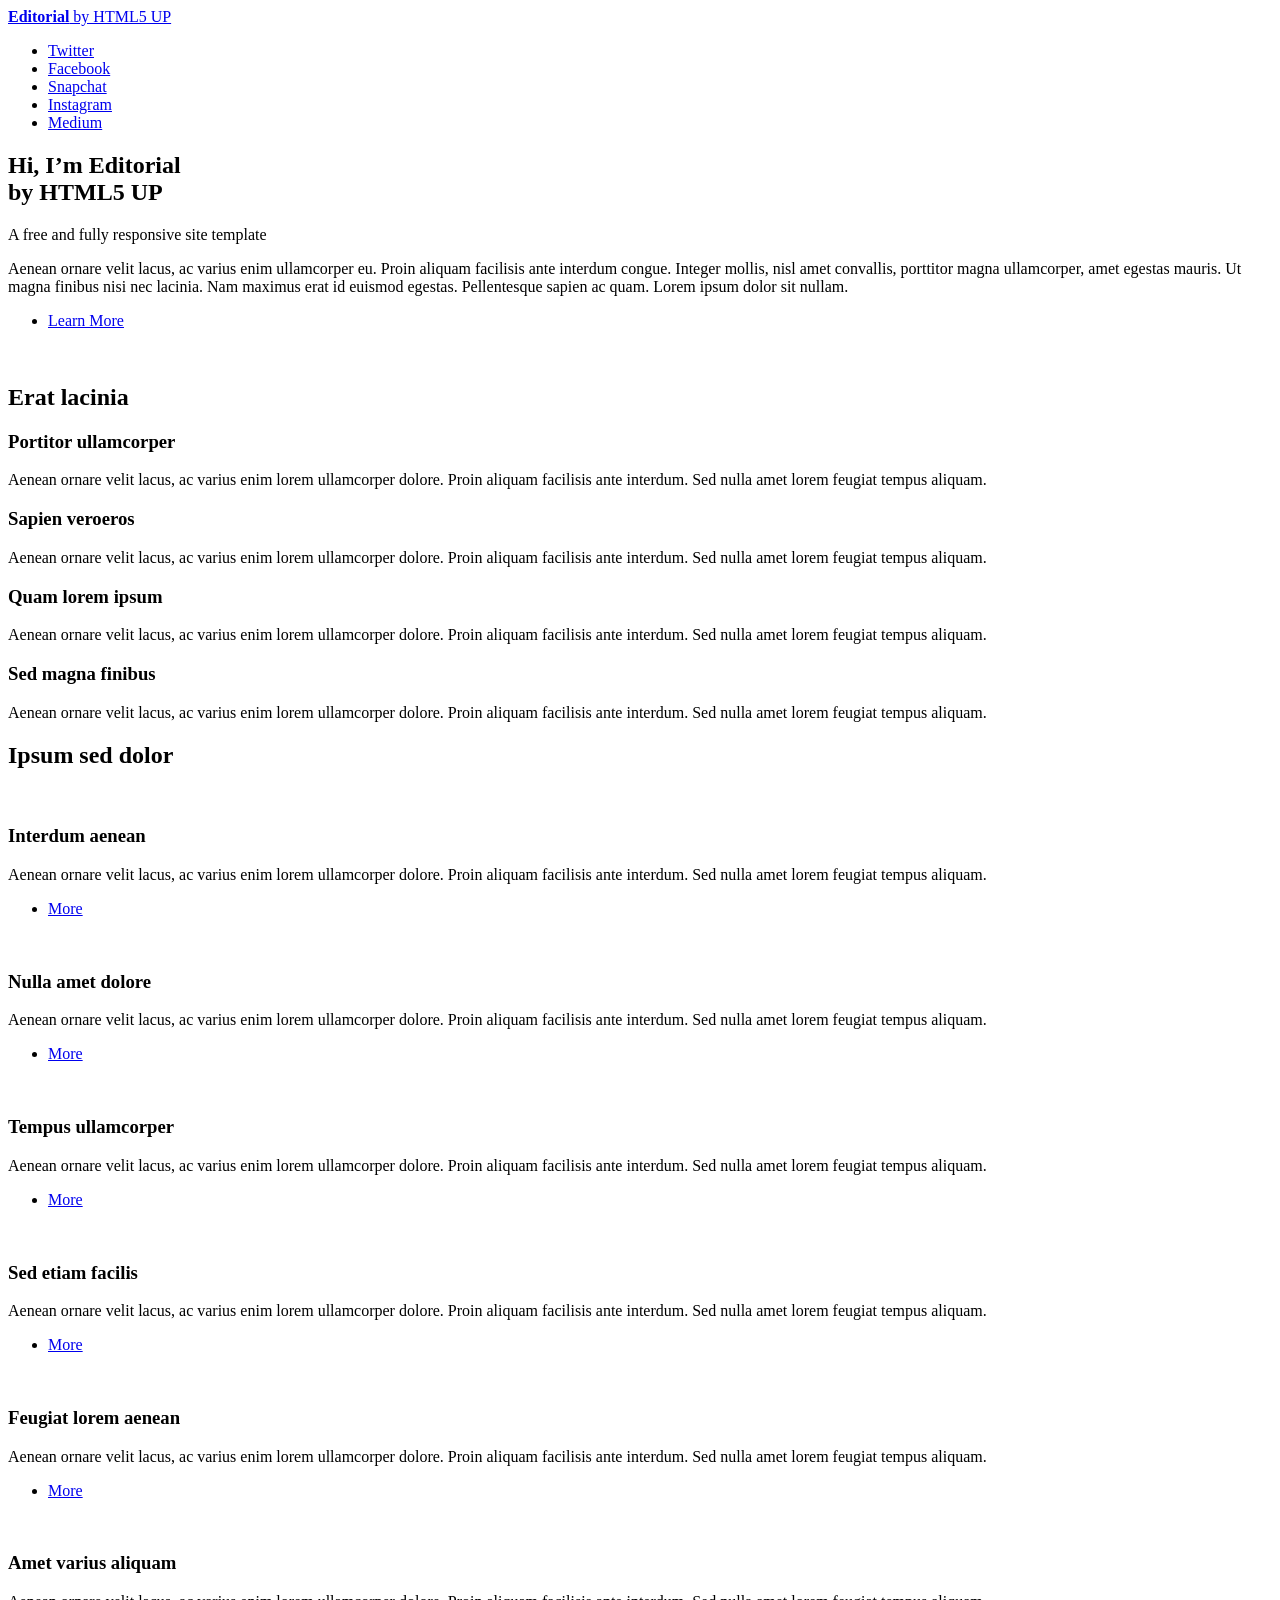
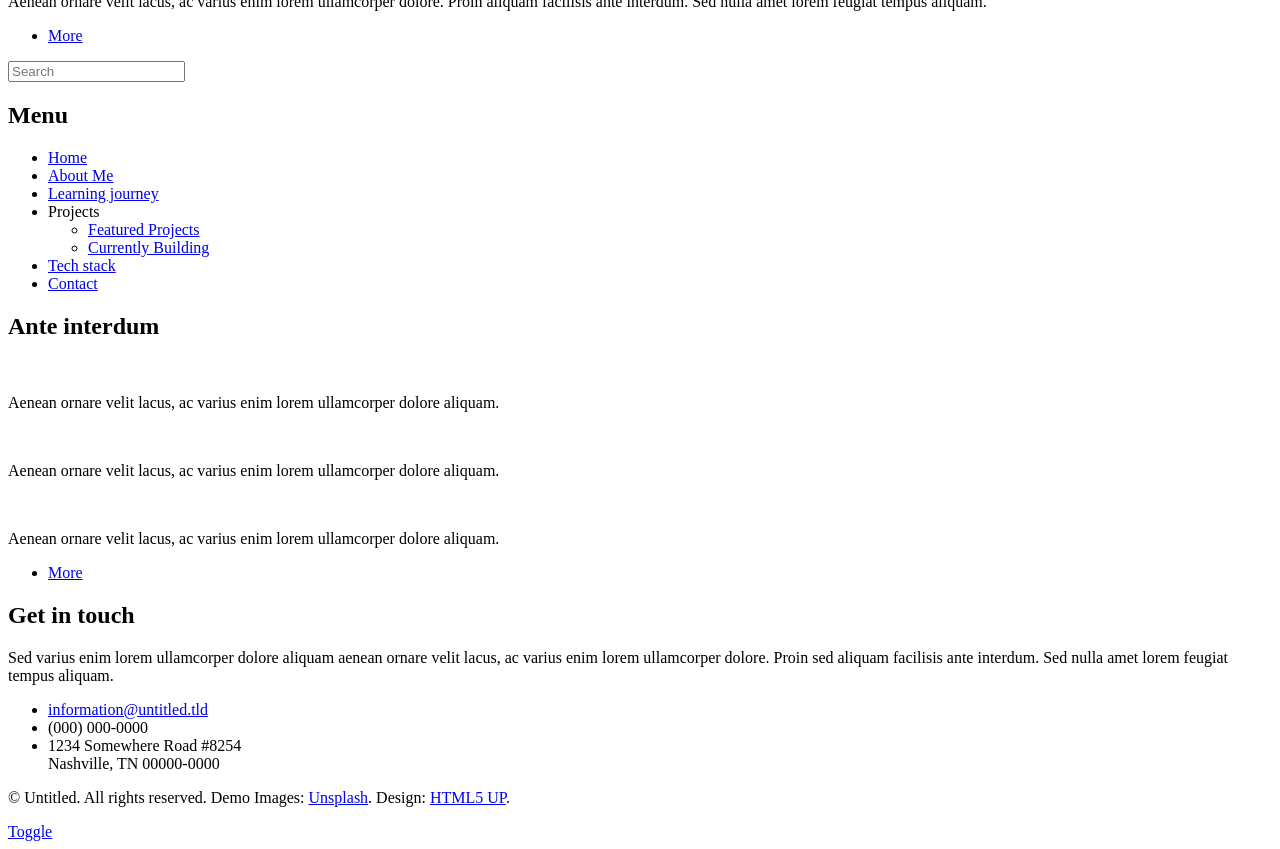
==== index.html @ 7133fb50 "Add TechStack page, About Me page, Projects page Rewrite TechStack page" ====
<!DOCTYPE HTML>
<!--
	Editorial by HTML5 UP
	html5up.net | @ajlkn
	Free for personal and commercial use under the CCA 3.0 license (html5up.net/license)
-->
<html>
	<head>
		<title>Editorial by HTML5 UP</title>
		<meta charset="utf-8" />
		<meta name="viewport" content="width=device-width, initial-scale=1, user-scalable=no" />
		<link rel="stylesheet" href="assets/css/main.css" />
	</head>
	<body class="is-preload">

		<!-- Wrapper -->
			<div id="wrapper">

				<!-- Main -->
					<div id="main">
						<div class="inner">

							<!-- Header -->
								<header id="header">
									<a href="index.html" class="logo"><strong>Editorial</strong> by HTML5 UP</a>
									<ul class="icons">
										<li><a href="#" class="icon brands fa-twitter"><span class="label">Twitter</span></a></li>
										<li><a href="#" class="icon brands fa-facebook-f"><span class="label">Facebook</span></a></li>
										<li><a href="#" class="icon brands fa-snapchat-ghost"><span class="label">Snapchat</span></a></li>
										<li><a href="#" class="icon brands fa-instagram"><span class="label">Instagram</span></a></li>
										<li><a href="#" class="icon brands fa-medium-m"><span class="label">Medium</span></a></li>
									</ul>
								</header>

							<!-- Banner -->
								<section id="banner">
									<div class="content">
										<header>
											<h1>Hi, I’m Editorial<br />
											by HTML5 UP</h1>
											<p>A free and fully responsive site template</p>
										</header>
										<p>Aenean ornare velit lacus, ac varius enim ullamcorper eu. Proin aliquam facilisis ante interdum congue. Integer mollis, nisl amet convallis, porttitor magna ullamcorper, amet egestas mauris. Ut magna finibus nisi nec lacinia. Nam maximus erat id euismod egestas. Pellentesque sapien ac quam. Lorem ipsum dolor sit nullam.</p>
										<ul class="actions">
											<li><a href="#" class="button big">Learn More</a></li>
										</ul>
									</div>
									<span class="image object">
										<img src="images/pic10.jpg" alt="" />
									</span>
								</section>

							<!-- Section -->
								<section>
									<header class="major">
										<h2>Erat lacinia</h2>
									</header>
									<div class="features">
										<article>
											<span class="icon fa-gem"></span>
											<div class="content">
												<h3>Portitor ullamcorper</h3>
												<p>Aenean ornare velit lacus, ac varius enim lorem ullamcorper dolore. Proin aliquam facilisis ante interdum. Sed nulla amet lorem feugiat tempus aliquam.</p>
											</div>
										</article>
										<article>
											<span class="icon solid fa-paper-plane"></span>
											<div class="content">
												<h3>Sapien veroeros</h3>
												<p>Aenean ornare velit lacus, ac varius enim lorem ullamcorper dolore. Proin aliquam facilisis ante interdum. Sed nulla amet lorem feugiat tempus aliquam.</p>
											</div>
										</article>
										<article>
											<span class="icon solid fa-rocket"></span>
											<div class="content">
												<h3>Quam lorem ipsum</h3>
												<p>Aenean ornare velit lacus, ac varius enim lorem ullamcorper dolore. Proin aliquam facilisis ante interdum. Sed nulla amet lorem feugiat tempus aliquam.</p>
											</div>
										</article>
										<article>
											<span class="icon solid fa-signal"></span>
											<div class="content">
												<h3>Sed magna finibus</h3>
												<p>Aenean ornare velit lacus, ac varius enim lorem ullamcorper dolore. Proin aliquam facilisis ante interdum. Sed nulla amet lorem feugiat tempus aliquam.</p>
											</div>
										</article>
									</div>
								</section>

							<!-- Section -->
								<section>
									<header class="major">
										<h2>Ipsum sed dolor</h2>
									</header>
									<div class="posts">
										<article>
											<a href="#" class="image"><img src="images/pic01.jpg" alt="" /></a>
											<h3>Interdum aenean</h3>
											<p>Aenean ornare velit lacus, ac varius enim lorem ullamcorper dolore. Proin aliquam facilisis ante interdum. Sed nulla amet lorem feugiat tempus aliquam.</p>
											<ul class="actions">
												<li><a href="#" class="button">More</a></li>
											</ul>
										</article>
										<article>
											<a href="#" class="image"><img src="images/pic02.jpg" alt="" /></a>
											<h3>Nulla amet dolore</h3>
											<p>Aenean ornare velit lacus, ac varius enim lorem ullamcorper dolore. Proin aliquam facilisis ante interdum. Sed nulla amet lorem feugiat tempus aliquam.</p>
											<ul class="actions">
												<li><a href="#" class="button">More</a></li>
											</ul>
										</article>
										<article>
											<a href="#" class="image"><img src="images/pic03.jpg" alt="" /></a>
											<h3>Tempus ullamcorper</h3>
											<p>Aenean ornare velit lacus, ac varius enim lorem ullamcorper dolore. Proin aliquam facilisis ante interdum. Sed nulla amet lorem feugiat tempus aliquam.</p>
											<ul class="actions">
												<li><a href="#" class="button">More</a></li>
											</ul>
										</article>
										<article>
											<a href="#" class="image"><img src="images/pic04.jpg" alt="" /></a>
											<h3>Sed etiam facilis</h3>
											<p>Aenean ornare velit lacus, ac varius enim lorem ullamcorper dolore. Proin aliquam facilisis ante interdum. Sed nulla amet lorem feugiat tempus aliquam.</p>
											<ul class="actions">
												<li><a href="#" class="button">More</a></li>
											</ul>
										</article>
										<article>
											<a href="#" class="image"><img src="images/pic05.jpg" alt="" /></a>
											<h3>Feugiat lorem aenean</h3>
											<p>Aenean ornare velit lacus, ac varius enim lorem ullamcorper dolore. Proin aliquam facilisis ante interdum. Sed nulla amet lorem feugiat tempus aliquam.</p>
											<ul class="actions">
												<li><a href="#" class="button">More</a></li>
											</ul>
										</article>
										<article>
											<a href="#" class="image"><img src="images/pic06.jpg" alt="" /></a>
											<h3>Amet varius aliquam</h3>
											<p>Aenean ornare velit lacus, ac varius enim lorem ullamcorper dolore. Proin aliquam facilisis ante interdum. Sed nulla amet lorem feugiat tempus aliquam.</p>
											<ul class="actions">
												<li><a href="#" class="button">More</a></li>
											</ul>
										</article>
									</div>
								</section>

						</div>
					</div>

				<!-- Sidebar -->
					<div id="sidebar">
						<div class="inner">

							<!-- Search -->
								<section id="search" class="alt">
									<form method="post" action="#">
										<input type="text" name="query" id="query" placeholder="Search" />
									</form>
								</section>

							<!-- Menu -->
								<nav id="menu">
									<header class="major">
										<h2>Menu</h2>
									</header>
									<ul>
										<li><a href="index.html">Home</a></li>
										<li><a href="generic.html">About Me</a></li>
										<li><a href="learning-journey.html">Learning journey</a></li>
										<li>
											<span class="opener">Projects</span>
											<ul>
												<li><a href="#">Featured Projects</a></li>
												<li><a href="#">Currently Building</a></li>
											</ul>
										</li>
										<li><a href="tech-stack.html">Tech stack</a></li>
										<li><a href="#">Contact</a></li>
									</ul>
								</nav>

							<!-- Section -->
								<section>
									<header class="major">
										<h2>Ante interdum</h2>
									</header>
									<div class="mini-posts">
										<article>
											<a href="#" class="image"><img src="images/pic07.jpg" alt="" /></a>
											<p>Aenean ornare velit lacus, ac varius enim lorem ullamcorper dolore aliquam.</p>
										</article>
										<article>
											<a href="#" class="image"><img src="images/pic08.jpg" alt="" /></a>
											<p>Aenean ornare velit lacus, ac varius enim lorem ullamcorper dolore aliquam.</p>
										</article>
										<article>
											<a href="#" class="image"><img src="images/pic09.jpg" alt="" /></a>
											<p>Aenean ornare velit lacus, ac varius enim lorem ullamcorper dolore aliquam.</p>
										</article>
									</div>
									<ul class="actions">
										<li><a href="#" class="button">More</a></li>
									</ul>
								</section>

							<!-- Section -->
								<section>
									<header class="major">
										<h2>Get in touch</h2>
									</header>
									<p>Sed varius enim lorem ullamcorper dolore aliquam aenean ornare velit lacus, ac varius enim lorem ullamcorper dolore. Proin sed aliquam facilisis ante interdum. Sed nulla amet lorem feugiat tempus aliquam.</p>
									<ul class="contact">
										<li class="icon solid fa-envelope"><a href="#">information@untitled.tld</a></li>
										<li class="icon solid fa-phone">(000) 000-0000</li>
										<li class="icon solid fa-home">1234 Somewhere Road #8254<br />
										Nashville, TN 00000-0000</li>
									</ul>
								</section>

							<!-- Footer -->
								<footer id="footer">
									<p class="copyright">&copy; Untitled. All rights reserved. Demo Images: <a href="https://unsplash.com">Unsplash</a>. Design: <a href="https://html5up.net">HTML5 UP</a>.</p>
								</footer>

						</div>
					</div>

			</div>

		<!-- Scripts -->
			<script src="assets/js/jquery.min.js"></script>
			<script src="assets/js/browser.min.js"></script>
			<script src="assets/js/breakpoints.min.js"></script>
			<script src="assets/js/util.js"></script>
			<script src="assets/js/main.js"></script>

	</body>
</html>
---- assets/css/main.css ----
@import url(fontawesome-all.min.css);
@import url("https://fonts.googleapis.com/css?family=Open+Sans:400,600,400italic,600italic|Roboto+Slab:400,700");
/*
	Editorial by HTML5 UP
	html5up.net | @ajlkn
	Free for personal and commercial use under the CCA 3.0 license (html5up.net/license)
*/
html, body, div, span, applet, object,
iframe, h1, h2, h3, h4, h5, h6, p, blockquote,
pre, a, abbr, acronym, address, big, cite,
code, del, dfn, em, img, ins, kbd, q, s, samp,
small, strike, strong, sub, sup, tt, var, b,
u, i, center, dl, dt, dd, ol, ul, li, fieldset,
form, label, legend, table, caption, tbody,
tfoot, thead, tr, th, td, article, aside,
canvas, details, embed, figure, figcaption,
footer, header, hgroup, menu, nav, output, ruby,
section, summary, time, mark, audio, video {
  margin: 0;
  padding: 0;
  border: 0;
  font-size: 100%;
  font: inherit;
  vertical-align: baseline; }

article, aside, details, figcaption, figure,
footer, header, hgroup, menu, nav, section {
  display: block; }

body {
  line-height: 1; }

ol, ul {
  list-style: none; }

blockquote, q {
  quotes: none; }
  blockquote:before, blockquote:after, q:before, q:after {
    content: '';
    content: none; }

table {
  border-collapse: collapse;
  border-spacing: 0; }

body {
  -webkit-text-size-adjust: none; }

mark {
  background-color: transparent;
  color: inherit; }

input::-moz-focus-inner {
  border: 0;
  padding: 0; }

input, select, textarea {
  -moz-appearance: none;
  -webkit-appearance: none;
  -ms-appearance: none;
  appearance: none; }

/* Basic */
@-ms-viewport {
  width: device-width; }

body {
  -ms-overflow-style: scrollbar; }

@media screen and (max-width: 480px) {
  html, body {
    min-width: 320px; } }

html {
  box-sizing: border-box; }

*, *:before, *:after {
  box-sizing: inherit; }

body {
  background: #ffffff; }
  body.is-preload *, body.is-preload *:before, body.is-preload *:after, body.is-resizing *, body.is-resizing *:before, body.is-resizing *:after {
    -moz-animation: none !important;
    -webkit-animation: none !important;
    -ms-animation: none !important;
    animation: none !important;
    -moz-transition: none !important;
    -webkit-transition: none !important;
    -ms-transition: none !important;
    transition: none !important; }

/* Type */
body, input, select, textarea {
  color: #7f888f;
  font-family: "Open Sans", sans-serif;
  font-size: 13pt;
  font-weight: 400;
  line-height: 1.65; }
  @media screen and (max-width: 1680px) {
    body, input, select, textarea {
      font-size: 11pt; } }
  @media screen and (max-width: 1280px) {
    body, input, select, textarea {
      font-size: 10pt; } }
  @media screen and (max-width: 360px) {
    body, input, select, textarea {
      font-size: 9pt; } }

a {
  -moz-transition: color 0.2s ease-in-out, border-bottom-color 0.2s ease-in-out;
  -webkit-transition: color 0.2s ease-in-out, border-bottom-color 0.2s ease-in-out;
  -ms-transition: color 0.2s ease-in-out, border-bottom-color 0.2s ease-in-out;
  transition: color 0.2s ease-in-out, border-bottom-color 0.2s ease-in-out;
  border-bottom: dotted 1px;
  color: #f56a6a;
  text-decoration: none; }
  a:hover {
    border-bottom-color: #f56a6a;
    color: #f56a6a !important; }
    a:hover strong {
      color: inherit; }

strong, b {
  color: #3d4449;
  font-weight: 600; }

em, i {
  font-style: italic; }

p {
  margin: 0 0 2em 0; }

h1, h2, h3, h4, h5, h6 {
  color: #3d4449;
  font-family: "Roboto Slab", serif;
  font-weight: 700;
  line-height: 1.5;
  margin: 0 0 1em 0; }
  h1 a, h2 a, h3 a, h4 a, h5 a, h6 a {
    color: inherit;
    text-decoration: none;
    border-bottom: 0; }

h1 {
  font-size: 4em;
  margin: 0 0 0.5em 0;
  line-height: 1.3; }

h2 {
  font-size: 1.75em; }

h3 {
  font-size: 1.25em; }

h4 {
  font-size: 1.1em; }

h5 {
  font-size: 0.9em; }

h6 {
  font-size: 0.7em; }

@media screen and (max-width: 1680px) {
  h1 {
    font-size: 3.5em; } }

@media screen and (max-width: 980px) {
  h1 {
    font-size: 3.25em; } }

@media screen and (max-width: 736px) {
  h1 {
    font-size: 2em;
    line-height: 1.4; }
  h2 {
    font-size: 1.5em; } }

sub {
  font-size: 0.8em;
  position: relative;
  top: 0.5em; }

sup {
  font-size: 0.8em;
  position: relative;
  top: -0.5em; }

blockquote {
  border-left: solid 3px rgba(210, 215, 217, 0.75);
  font-style: italic;
  margin: 0 0 2em 0;
  padding: 0.5em 0 0.5em 2em; }

code {
  background: rgba(230, 235, 237, 0.25);
  border-radius: 0.375em;
  border: solid 1px rgba(210, 215, 217, 0.75);
  font-family: "Courier New", monospace;
  font-size: 0.9em;
  margin: 0 0.25em;
  padding: 0.25em 0.65em; }

pre {
  -webkit-overflow-scrolling: touch;
  font-family: "Courier New", monospace;
  font-size: 0.9em;
  margin: 0 0 2em 0; }
  pre code {
    display: block;
    line-height: 1.75;
    padding: 1em 1.5em;
    overflow-x: auto; }

hr {
  border: 0;
  border-bottom: solid 1px rgba(210, 215, 217, 0.75);
  margin: 2em 0; }
  hr.major {
    margin: 3em 0; }

.align-left {
  text-align: left; }

.align-center {
  text-align: center; }

.align-right {
  text-align: right; }

/* Row */
.row {
  display: flex;
  flex-wrap: wrap;
  box-sizing: border-box;
  align-items: stretch; }
  .row > * {
    box-sizing: border-box; }
  .row.gtr-uniform > * > :last-child {
    margin-bottom: 0; }
  .row.aln-left {
    justify-content: flex-start; }
  .row.aln-center {
    justify-content: center; }
  .row.aln-right {
    justify-content: flex-end; }
  .row.aln-top {
    align-items: flex-start; }
  .row.aln-middle {
    align-items: center; }
  .row.aln-bottom {
    align-items: flex-end; }
  .row > .imp {
    order: -1; }
  .row > .col-1 {
    width: 8.33333%; }
  .row > .off-1 {
    margin-left: 8.33333%; }
  .row > .col-2 {
    width: 16.66667%; }
  .row > .off-2 {
    margin-left: 16.66667%; }
  .row > .col-3 {
    width: 25%; }
  .row > .off-3 {
    margin-left: 25%; }
  .row > .col-4 {
    width: 33.33333%; }
  .row > .off-4 {
    margin-left: 33.33333%; }
  .row > .col-5 {
    width: 41.66667%; }
  .row > .off-5 {
    margin-left: 41.66667%; }
  .row > .col-6 {
    width: 50%; }
  .row > .off-6 {
    margin-left: 50%; }
  .row > .col-7 {
    width: 58.33333%; }
  .row > .off-7 {
    margin-left: 58.33333%; }
  .row > .col-8 {
    width: 66.66667%; }
  .row > .off-8 {
    margin-left: 66.66667%; }
  .row > .col-9 {
    width: 75%; }
  .row > .off-9 {
    margin-left: 75%; }
  .row > .col-10 {
    width: 83.33333%; }
  .row > .off-10 {
    margin-left: 83.33333%; }
  .row > .col-11 {
    width: 91.66667%; }
  .row > .off-11 {
    margin-left: 91.66667%; }
  .row > .col-12 {
    width: 100%; }
  .row > .off-12 {
    margin-left: 100%; }
  .row.gtr-0 {
    margin-top: 0;
    margin-left: 0em; }
    .row.gtr-0 > * {
      padding: 0 0 0 0em; }
    .row.gtr-0.gtr-uniform {
      margin-top: 0em; }
      .row.gtr-0.gtr-uniform > * {
        padding-top: 0em; }
  .row.gtr-25 {
    margin-top: 0;
    margin-left: -0.375em; }
    .row.gtr-25 > * {
      padding: 0 0 0 0.375em; }
    .row.gtr-25.gtr-uniform {
      margin-top: -0.375em; }
      .row.gtr-25.gtr-uniform > * {
        padding-top: 0.375em; }
  .row.gtr-50 {
    margin-top: 0;
    margin-left: -0.75em; }
    .row.gtr-50 > * {
      padding: 0 0 0 0.75em; }
    .row.gtr-50.gtr-uniform {
      margin-top: -0.75em; }
      .row.gtr-50.gtr-uniform > * {
        padding-top: 0.75em; }
  .row {
    margin-top: 0;
    margin-left: -1.5em; }
    .row > * {
      padding: 0 0 0 1.5em; }
    .row.gtr-uniform {
      margin-top: -1.5em; }
      .row.gtr-uniform > * {
        padding-top: 1.5em; }
  .row.gtr-150 {
    margin-top: 0;
    margin-left: -2.25em; }
    .row.gtr-150 > * {
      padding: 0 0 0 2.25em; }
    .row.gtr-150.gtr-uniform {
      margin-top: -2.25em; }
      .row.gtr-150.gtr-uniform > * {
        padding-top: 2.25em; }
  .row.gtr-200 {
    margin-top: 0;
    margin-left: -3em; }
    .row.gtr-200 > * {
      padding: 0 0 0 3em; }
    .row.gtr-200.gtr-uniform {
      margin-top: -3em; }
      .row.gtr-200.gtr-uniform > * {
        padding-top: 3em; }
  @media screen and (max-width: 1680px) {
    .row {
      display: flex;
      flex-wrap: wrap;
      box-sizing: border-box;
      align-items: stretch; }
      .row > * {
        box-sizing: border-box; }
      .row.gtr-uniform > * > :last-child {
        margin-bottom: 0; }
      .row.aln-left {
        justify-content: flex-start; }
      .row.aln-center {
        justify-content: center; }
      .row.aln-right {
        justify-content: flex-end; }
      .row.aln-top {
        align-items: flex-start; }
      .row.aln-middle {
        align-items: center; }
      .row.aln-bottom {
        align-items: flex-end; }
      .row > .imp-xlarge {
        order: -1; }
      .row > .col-1-xlarge {
        width: 8.33333%; }
      .row > .off-1-xlarge {
        margin-left: 8.33333%; }
      .row > .col-2-xlarge {
        width: 16.66667%; }
      .row > .off-2-xlarge {
        margin-left: 16.66667%; }
      .row > .col-3-xlarge {
        width: 25%; }
      .row > .off-3-xlarge {
        margin-left: 25%; }
      .row > .col-4-xlarge {
        width: 33.33333%; }
      .row > .off-4-xlarge {
        margin-left: 33.33333%; }
      .row > .col-5-xlarge {
        width: 41.66667%; }
      .row > .off-5-xlarge {
        margin-left: 41.66667%; }
      .row > .col-6-xlarge {
        width: 50%; }
      .row > .off-6-xlarge {
        margin-left: 50%; }
      .row > .col-7-xlarge {
        width: 58.33333%; }
      .row > .off-7-xlarge {
        margin-left: 58.33333%; }
      .row > .col-8-xlarge {
        width: 66.66667%; }
      .row > .off-8-xlarge {
        margin-left: 66.66667%; }
      .row > .col-9-xlarge {
        width: 75%; }
      .row > .off-9-xlarge {
        margin-left: 75%; }
      .row > .col-10-xlarge {
        width: 83.33333%; }
      .row > .off-10-xlarge {
        margin-left: 83.33333%; }
      .row > .col-11-xlarge {
        width: 91.66667%; }
      .row > .off-11-xlarge {
        margin-left: 91.66667%; }
      .row > .col-12-xlarge {
        width: 100%; }
      .row > .off-12-xlarge {
        margin-left: 100%; }
      .row.gtr-0 {
        margin-top: 0;
        margin-left: 0em; }
        .row.gtr-0 > * {
          padding: 0 0 0 0em; }
        .row.gtr-0.gtr-uniform {
          margin-top: 0em; }
          .row.gtr-0.gtr-uniform > * {
            padding-top: 0em; }
      .row.gtr-25 {
        margin-top: 0;
        margin-left: -0.375em; }
        .row.gtr-25 > * {
          padding: 0 0 0 0.375em; }
        .row.gtr-25.gtr-uniform {
          margin-top: -0.375em; }
          .row.gtr-25.gtr-uniform > * {
            padding-top: 0.375em; }
      .row.gtr-50 {
        margin-top: 0;
        margin-left: -0.75em; }
        .row.gtr-50 > * {
          padding: 0 0 0 0.75em; }
        .row.gtr-50.gtr-uniform {
          margin-top: -0.75em; }
          .row.gtr-50.gtr-uniform > * {
            padding-top: 0.75em; }
      .row {
        margin-top: 0;
        margin-left: -1.5em; }
        .row > * {
          padding: 0 0 0 1.5em; }
        .row.gtr-uniform {
          margin-top: -1.5em; }
          .row.gtr-uniform > * {
            padding-top: 1.5em; }
      .row.gtr-150 {
        margin-top: 0;
        margin-left: -2.25em; }
        .row.gtr-150 > * {
          padding: 0 0 0 2.25em; }
        .row.gtr-150.gtr-uniform {
          margin-top: -2.25em; }
          .row.gtr-150.gtr-uniform > * {
            padding-top: 2.25em; }
      .row.gtr-200 {
        margin-top: 0;
        margin-left: -3em; }
        .row.gtr-200 > * {
          padding: 0 0 0 3em; }
        .row.gtr-200.gtr-uniform {
          margin-top: -3em; }
          .row.gtr-200.gtr-uniform > * {
            padding-top: 3em; } }
  @media screen and (max-width: 1280px) {
    .row {
      display: flex;
      flex-wrap: wrap;
      box-sizing: border-box;
      align-items: stretch; }
      .row > * {
        box-sizing: border-box; }
      .row.gtr-uniform > * > :last-child {
        margin-bottom: 0; }
      .row.aln-left {
        justify-content: flex-start; }
      .row.aln-center {
        justify-content: center; }
      .row.aln-right {
        justify-content: flex-end; }
      .row.aln-top {
        align-items: flex-start; }
      .row.aln-middle {
        align-items: center; }
      .row.aln-bottom {
        align-items: flex-end; }
      .row > .imp-large {
        order: -1; }
      .row > .col-1-large {
        width: 8.33333%; }
      .row > .off-1-large {
        margin-left: 8.33333%; }
      .row > .col-2-large {
        width: 16.66667%; }
      .row > .off-2-large {
        margin-left: 16.66667%; }
      .row > .col-3-large {
        width: 25%; }
      .row > .off-3-large {
        margin-left: 25%; }
      .row > .col-4-large {
        width: 33.33333%; }
      .row > .off-4-large {
        margin-left: 33.33333%; }
      .row > .col-5-large {
        width: 41.66667%; }
      .row > .off-5-large {
        margin-left: 41.66667%; }
      .row > .col-6-large {
        width: 50%; }
      .row > .off-6-large {
        margin-left: 50%; }
      .row > .col-7-large {
        width: 58.33333%; }
      .row > .off-7-large {
        margin-left: 58.33333%; }
      .row > .col-8-large {
        width: 66.66667%; }
      .row > .off-8-large {
        margin-left: 66.66667%; }
      .row > .col-9-large {
        width: 75%; }
      .row > .off-9-large {
        margin-left: 75%; }
      .row > .col-10-large {
        width: 83.33333%; }
      .row > .off-10-large {
        margin-left: 83.33333%; }
      .row > .col-11-large {
        width: 91.66667%; }
      .row > .off-11-large {
        margin-left: 91.66667%; }
      .row > .col-12-large {
        width: 100%; }
      .row > .off-12-large {
        margin-left: 100%; }
      .row.gtr-0 {
        margin-top: 0;
        margin-left: 0em; }
        .row.gtr-0 > * {
          padding: 0 0 0 0em; }
        .row.gtr-0.gtr-uniform {
          margin-top: 0em; }
          .row.gtr-0.gtr-uniform > * {
            padding-top: 0em; }
      .row.gtr-25 {
        margin-top: 0;
        margin-left: -0.375em; }
        .row.gtr-25 > * {
          padding: 0 0 0 0.375em; }
        .row.gtr-25.gtr-uniform {
          margin-top: -0.375em; }
          .row.gtr-25.gtr-uniform > * {
            padding-top: 0.375em; }
      .row.gtr-50 {
        margin-top: 0;
        margin-left: -0.75em; }
        .row.gtr-50 > * {
          padding: 0 0 0 0.75em; }
        .row.gtr-50.gtr-uniform {
          margin-top: -0.75em; }
          .row.gtr-50.gtr-uniform > * {
            padding-top: 0.75em; }
      .row {
        margin-top: 0;
        margin-left: -1.5em; }
        .row > * {
          padding: 0 0 0 1.5em; }
        .row.gtr-uniform {
          margin-top: -1.5em; }
          .row.gtr-uniform > * {
            padding-top: 1.5em; }
      .row.gtr-150 {
        margin-top: 0;
        margin-left: -2.25em; }
        .row.gtr-150 > * {
          padding: 0 0 0 2.25em; }
        .row.gtr-150.gtr-uniform {
          margin-top: -2.25em; }
          .row.gtr-150.gtr-uniform > * {
            padding-top: 2.25em; }
      .row.gtr-200 {
        margin-top: 0;
        margin-left: -3em; }
        .row.gtr-200 > * {
          padding: 0 0 0 3em; }
        .row.gtr-200.gtr-uniform {
          margin-top: -3em; }
          .row.gtr-200.gtr-uniform > * {
            padding-top: 3em; } }
  @media screen and (max-width: 980px) {
    .row {
      display: flex;
      flex-wrap: wrap;
      box-sizing: border-box;
      align-items: stretch; }
      .row > * {
        box-sizing: border-box; }
      .row.gtr-uniform > * > :last-child {
        margin-bottom: 0; }
      .row.aln-left {
        justify-content: flex-start; }
      .row.aln-center {
        justify-content: center; }
      .row.aln-right {
        justify-content: flex-end; }
      .row.aln-top {
        align-items: flex-start; }
      .row.aln-middle {
        align-items: center; }
      .row.aln-bottom {
        align-items: flex-end; }
      .row > .imp-medium {
        order: -1; }
      .row > .col-1-medium {
        width: 8.33333%; }
      .row > .off-1-medium {
        margin-left: 8.33333%; }
      .row > .col-2-medium {
        width: 16.66667%; }
      .row > .off-2-medium {
        margin-left: 16.66667%; }
      .row > .col-3-medium {
        width: 25%; }
      .row > .off-3-medium {
        margin-left: 25%; }
      .row > .col-4-medium {
        width: 33.33333%; }
      .row > .off-4-medium {
        margin-left: 33.33333%; }
      .row > .col-5-medium {
        width: 41.66667%; }
      .row > .off-5-medium {
        margin-left: 41.66667%; }
      .row > .col-6-medium {
        width: 50%; }
      .row > .off-6-medium {
        margin-left: 50%; }
      .row > .col-7-medium {
        width: 58.33333%; }
      .row > .off-7-medium {
        margin-left: 58.33333%; }
      .row > .col-8-medium {
        width: 66.66667%; }
      .row > .off-8-medium {
        margin-left: 66.66667%; }
      .row > .col-9-medium {
        width: 75%; }
      .row > .off-9-medium {
        margin-left: 75%; }
      .row > .col-10-medium {
        width: 83.33333%; }
      .row > .off-10-medium {
        margin-left: 83.33333%; }
      .row > .col-11-medium {
        width: 91.66667%; }
      .row > .off-11-medium {
        margin-left: 91.66667%; }
      .row > .col-12-medium {
        width: 100%; }
      .row > .off-12-medium {
        margin-left: 100%; }
      .row.gtr-0 {
        margin-top: 0;
        margin-left: 0em; }
        .row.gtr-0 > * {
          padding: 0 0 0 0em; }
        .row.gtr-0.gtr-uniform {
          margin-top: 0em; }
          .row.gtr-0.gtr-uniform > * {
            padding-top: 0em; }
      .row.gtr-25 {
        margin-top: 0;
        margin-left: -0.375em; }
        .row.gtr-25 > * {
          padding: 0 0 0 0.375em; }
        .row.gtr-25.gtr-uniform {
          margin-top: -0.375em; }
          .row.gtr-25.gtr-uniform > * {
            padding-top: 0.375em; }
      .row.gtr-50 {
        margin-top: 0;
        margin-left: -0.75em; }
        .row.gtr-50 > * {
          padding: 0 0 0 0.75em; }
        .row.gtr-50.gtr-uniform {
          margin-top: -0.75em; }
          .row.gtr-50.gtr-uniform > * {
            padding-top: 0.75em; }
      .row {
        margin-top: 0;
        margin-left: -1.5em; }
        .row > * {
          padding: 0 0 0 1.5em; }
        .row.gtr-uniform {
          margin-top: -1.5em; }
          .row.gtr-uniform > * {
            padding-top: 1.5em; }
      .row.gtr-150 {
        margin-top: 0;
        margin-left: -2.25em; }
        .row.gtr-150 > * {
          padding: 0 0 0 2.25em; }
        .row.gtr-150.gtr-uniform {
          margin-top: -2.25em; }
          .row.gtr-150.gtr-uniform > * {
            padding-top: 2.25em; }
      .row.gtr-200 {
        margin-top: 0;
        margin-left: -3em; }
        .row.gtr-200 > * {
          padding: 0 0 0 3em; }
        .row.gtr-200.gtr-uniform {
          margin-top: -3em; }
          .row.gtr-200.gtr-uniform > * {
            padding-top: 3em; } }
  @media screen and (max-width: 736px) {
    .row {
      display: flex;
      flex-wrap: wrap;
      box-sizing: border-box;
      align-items: stretch; }
      .row > * {
        box-sizing: border-box; }
      .row.gtr-uniform > * > :last-child {
        margin-bottom: 0; }
      .row.aln-left {
        justify-content: flex-start; }
      .row.aln-center {
        justify-content: center; }
      .row.aln-right {
        justify-content: flex-end; }
      .row.aln-top {
        align-items: flex-start; }
      .row.aln-middle {
        align-items: center; }
      .row.aln-bottom {
        align-items: flex-end; }
      .row > .imp-small {
        order: -1; }
      .row > .col-1-small {
        width: 8.33333%; }
      .row > .off-1-small {
        margin-left: 8.33333%; }
      .row > .col-2-small {
        width: 16.66667%; }
      .row > .off-2-small {
        margin-left: 16.66667%; }
      .row > .col-3-small {
        width: 25%; }
      .row > .off-3-small {
        margin-left: 25%; }
      .row > .col-4-small {
        width: 33.33333%; }
      .row > .off-4-small {
        margin-left: 33.33333%; }
      .row > .col-5-small {
        width: 41.66667%; }
      .row > .off-5-small {
        margin-left: 41.66667%; }
      .row > .col-6-small {
        width: 50%; }
      .row > .off-6-small {
        margin-left: 50%; }
      .row > .col-7-small {
        width: 58.33333%; }
      .row > .off-7-small {
        margin-left: 58.33333%; }
      .row > .col-8-small {
        width: 66.66667%; }
      .row > .off-8-small {
        margin-left: 66.66667%; }
      .row > .col-9-small {
        width: 75%; }
      .row > .off-9-small {
        margin-left: 75%; }
      .row > .col-10-small {
        width: 83.33333%; }
      .row > .off-10-small {
        margin-left: 83.33333%; }
      .row > .col-11-small {
        width: 91.66667%; }
      .row > .off-11-small {
        margin-left: 91.66667%; }
      .row > .col-12-small {
        width: 100%; }
      .row > .off-12-small {
        margin-left: 100%; }
      .row.gtr-0 {
        margin-top: 0;
        margin-left: 0em; }
        .row.gtr-0 > * {
          padding: 0 0 0 0em; }
        .row.gtr-0.gtr-uniform {
          margin-top: 0em; }
          .row.gtr-0.gtr-uniform > * {
            padding-top: 0em; }
      .row.gtr-25 {
        margin-top: 0;
        margin-left: -0.375em; }
        .row.gtr-25 > * {
          padding: 0 0 0 0.375em; }
        .row.gtr-25.gtr-uniform {
          margin-top: -0.375em; }
          .row.gtr-25.gtr-uniform > * {
            padding-top: 0.375em; }
      .row.gtr-50 {
        margin-top: 0;
        margin-left: -0.75em; }
        .row.gtr-50 > * {
          padding: 0 0 0 0.75em; }
        .row.gtr-50.gtr-uniform {
          margin-top: -0.75em; }
          .row.gtr-50.gtr-uniform > * {
            padding-top: 0.75em; }
      .row {
        margin-top: 0;
        margin-left: -1.5em; }
        .row > * {
          padding: 0 0 0 1.5em; }
        .row.gtr-uniform {
          margin-top: -1.5em; }
          .row.gtr-uniform > * {
            padding-top: 1.5em; }
      .row.gtr-150 {
        margin-top: 0;
        margin-left: -2.25em; }
        .row.gtr-150 > * {
          padding: 0 0 0 2.25em; }
        .row.gtr-150.gtr-uniform {
          margin-top: -2.25em; }
          .row.gtr-150.gtr-uniform > * {
            padding-top: 2.25em; }
      .row.gtr-200 {
        margin-top: 0;
        margin-left: -3em; }
        .row.gtr-200 > * {
          padding: 0 0 0 3em; }
        .row.gtr-200.gtr-uniform {
          margin-top: -3em; }
          .row.gtr-200.gtr-uniform > * {
            padding-top: 3em; } }
  @media screen and (max-width: 480px) {
    .row {
      display: flex;
      flex-wrap: wrap;
      box-sizing: border-box;
      align-items: stretch; }
      .row > * {
        box-sizing: border-box; }
      .row.gtr-uniform > * > :last-child {
        margin-bottom: 0; }
      .row.aln-left {
        justify-content: flex-start; }
      .row.aln-center {
        justify-content: center; }
      .row.aln-right {
        justify-content: flex-end; }
      .row.aln-top {
        align-items: flex-start; }
      .row.aln-middle {
        align-items: center; }
      .row.aln-bottom {
        align-items: flex-end; }
      .row > .imp-xsmall {
        order: -1; }
      .row > .col-1-xsmall {
        width: 8.33333%; }
      .row > .off-1-xsmall {
        margin-left: 8.33333%; }
      .row > .col-2-xsmall {
        width: 16.66667%; }
      .row > .off-2-xsmall {
        margin-left: 16.66667%; }
      .row > .col-3-xsmall {
        width: 25%; }
      .row > .off-3-xsmall {
        margin-left: 25%; }
      .row > .col-4-xsmall {
        width: 33.33333%; }
      .row > .off-4-xsmall {
        margin-left: 33.33333%; }
      .row > .col-5-xsmall {
        width: 41.66667%; }
      .row > .off-5-xsmall {
        margin-left: 41.66667%; }
      .row > .col-6-xsmall {
        width: 50%; }
      .row > .off-6-xsmall {
        margin-left: 50%; }
      .row > .col-7-xsmall {
        width: 58.33333%; }
      .row > .off-7-xsmall {
        margin-left: 58.33333%; }
      .row > .col-8-xsmall {
        width: 66.66667%; }
      .row > .off-8-xsmall {
        margin-left: 66.66667%; }
      .row > .col-9-xsmall {
        width: 75%; }
      .row > .off-9-xsmall {
        margin-left: 75%; }
      .row > .col-10-xsmall {
        width: 83.33333%; }
      .row > .off-10-xsmall {
        margin-left: 83.33333%; }
      .row > .col-11-xsmall {
        width: 91.66667%; }
      .row > .off-11-xsmall {
        margin-left: 91.66667%; }
      .row > .col-12-xsmall {
        width: 100%; }
      .row > .off-12-xsmall {
        margin-left: 100%; }
      .row.gtr-0 {
        margin-top: 0;
        margin-left: 0em; }
        .row.gtr-0 > * {
          padding: 0 0 0 0em; }
        .row.gtr-0.gtr-uniform {
          margin-top: 0em; }
          .row.gtr-0.gtr-uniform > * {
            padding-top: 0em; }
      .row.gtr-25 {
        margin-top: 0;
        margin-left: -0.375em; }
        .row.gtr-25 > * {
          padding: 0 0 0 0.375em; }
        .row.gtr-25.gtr-uniform {
          margin-top: -0.375em; }
          .row.gtr-25.gtr-uniform > * {
            padding-top: 0.375em; }
      .row.gtr-50 {
        margin-top: 0;
        margin-left: -0.75em; }
        .row.gtr-50 > * {
          padding: 0 0 0 0.75em; }
        .row.gtr-50.gtr-uniform {
          margin-top: -0.75em; }
          .row.gtr-50.gtr-uniform > * {
            padding-top: 0.75em; }
      .row {
        margin-top: 0;
        margin-left: -1.5em; }
        .row > * {
          padding: 0 0 0 1.5em; }
        .row.gtr-uniform {
          margin-top: -1.5em; }
          .row.gtr-uniform > * {
            padding-top: 1.5em; }
      .row.gtr-150 {
        margin-top: 0;
        margin-left: -2.25em; }
        .row.gtr-150 > * {
          padding: 0 0 0 2.25em; }
        .row.gtr-150.gtr-uniform {
          margin-top: -2.25em; }
          .row.gtr-150.gtr-uniform > * {
            padding-top: 2.25em; }
      .row.gtr-200 {
        margin-top: 0;
        margin-left: -3em; }
        .row.gtr-200 > * {
          padding: 0 0 0 3em; }
        .row.gtr-200.gtr-uniform {
          margin-top: -3em; }
          .row.gtr-200.gtr-uniform > * {
            padding-top: 3em; } }

/* Section/Article */
section.special, article.special {
  text-align: center; }

header p {
  font-family: "Roboto Slab", serif;
  font-size: 1em;
  font-weight: 400;
  letter-spacing: 0.075em;
  margin-top: -0.5em;
  text-transform: uppercase; }

header.major > :last-child {
  border-bottom: solid 3px #f56a6a;
  display: inline-block;
  margin: 0 0 2em 0;
  padding: 0 0.75em 0.5em 0; }

header.main > :last-child {
  margin: 0 0 1em 0; }

/* Form */
form {
  margin: 0 0 2em 0; }

label {
  color: #3d4449;
  display: block;
  font-size: 0.9em;
  font-weight: 600;
  margin: 0 0 1em 0; }

input[type="text"],
input[type="password"],
input[type="email"],
input[type="tel"],
input[type="search"],
input[type="url"],
select,
textarea {
  -moz-appearance: none;
  -webkit-appearance: none;
  -ms-appearance: none;
  appearance: none;
  background: #ffffff;
  border-radius: 0.375em;
  border: none;
  border: solid 1px rgba(210, 215, 217, 0.75);
  color: inherit;
  display: block;
  outline: 0;
  padding: 0 1em;
  text-decoration: none;
  width: 100%; }
  input[type="text"]:invalid,
  input[type="password"]:invalid,
  input[type="email"]:invalid,
  input[type="tel"]:invalid,
  input[type="search"]:invalid,
  input[type="url"]:invalid,
  select:invalid,
  textarea:invalid {
    box-shadow: none; }
  input[type="text"]:focus,
  input[type="password"]:focus,
  input[type="email"]:focus,
  input[type="tel"]:focus,
  input[type="search"]:focus,
  input[type="url"]:focus,
  select:focus,
  textarea:focus {
    border-color: #f56a6a;
    box-shadow: 0 0 0 1px #f56a6a; }

select {
  background-image: url("data:image/svg+xml;charset=utf8,%3Csvg xmlns='http://www.w3.org/2000/svg' width='40' height='40' preserveAspectRatio='none' viewBox='0 0 40 40'%3E%3Cpath d='M9.4,12.3l10.4,10.4l10.4-10.4c0.2-0.2,0.5-0.4,0.9-0.4c0.3,0,0.6,0.1,0.9,0.4l3.3,3.3c0.2,0.2,0.4,0.5,0.4,0.9 c0,0.4-0.1,0.6-0.4,0.9L20.7,31.9c-0.2,0.2-0.5,0.4-0.9,0.4c-0.3,0-0.6-0.1-0.9-0.4L4.3,17.3c-0.2-0.2-0.4-0.5-0.4-0.9 c0-0.4,0.1-0.6,0.4-0.9l3.3-3.3c0.2-0.2,0.5-0.4,0.9-0.4S9.1,12.1,9.4,12.3z' fill='rgba(210, 215, 217, 0.75)' /%3E%3C/svg%3E");
  background-size: 1.25em;
  background-repeat: no-repeat;
  background-position: calc(100% - 1em) center;
  height: 2.75em;
  padding-right: 2.75em;
  text-overflow: ellipsis; }
  select option {
    color: #3d4449;
    background: #ffffff; }
  select:focus::-ms-value {
    background-color: transparent; }
  select::-ms-expand {
    display: none; }

input[type="text"],
input[type="password"],
input[type="email"],
input[type="tel"],
input[type="search"],
input[type="url"],
select {
  height: 2.75em; }

textarea {
  padding: 0.75em 1em; }

input[type="checkbox"],
input[type="radio"] {
  -moz-appearance: none;
  -webkit-appearance: none;
  -ms-appearance: none;
  appearance: none;
  display: block;
  float: left;
  margin-right: -2em;
  opacity: 0;
  width: 1em;
  z-index: -1; }
  input[type="checkbox"] + label,
  input[type="radio"] + label {
    text-decoration: none;
    color: #7f888f;
    cursor: pointer;
    display: inline-block;
    font-size: 1em;
    font-weight: 400;
    padding-left: 2.4em;
    padding-right: 0.75em;
    position: relative; }
    input[type="checkbox"] + label:before,
    input[type="radio"] + label:before {
      -moz-osx-font-smoothing: grayscale;
      -webkit-font-smoothing: antialiased;
      display: inline-block;
      font-style: normal;
      font-variant: normal;
      text-rendering: auto;
      line-height: 1;
      text-transform: none !important;
      font-family: 'Font Awesome 5 Free';
      font-weight: 900; }
    input[type="checkbox"] + label:before,
    input[type="radio"] + label:before {
      background: #ffffff;
      border-radius: 0.375em;
      border: solid 1px rgba(210, 215, 217, 0.75);
      content: '';
      display: inline-block;
      font-size: 0.8em;
      height: 2.0625em;
      left: 0;
      line-height: 2.0625em;
      position: absolute;
      text-align: center;
      top: 0;
      width: 2.0625em; }
  input[type="checkbox"]:checked + label:before,
  input[type="radio"]:checked + label:before {
    background: #3d4449;
    border-color: #3d4449;
    color: #ffffff;
    content: '\f00c'; }
  input[type="checkbox"]:focus + label:before,
  input[type="radio"]:focus + label:before {
    border-color: #f56a6a;
    box-shadow: 0 0 0 1px #f56a6a; }

input[type="checkbox"] + label:before {
  border-radius: 0.375em; }

input[type="radio"] + label:before {
  border-radius: 100%; }

::-webkit-input-placeholder {
  color: #9fa3a6 !important;
  opacity: 1.0; }

:-moz-placeholder {
  color: #9fa3a6 !important;
  opacity: 1.0; }

::-moz-placeholder {
  color: #9fa3a6 !important;
  opacity: 1.0; }

:-ms-input-placeholder {
  color: #9fa3a6 !important;
  opacity: 1.0; }

/* Box */
.box {
  border-radius: 0.375em;
  border: solid 1px rgba(210, 215, 217, 0.75);
  margin-bottom: 2em;
  padding: 1.5em; }
  .box > :last-child,
  .box > :last-child > :last-child,
  .box > :last-child > :last-child > :last-child {
    margin-bottom: 0; }
  .box.alt {
    border: 0;
    border-radius: 0;
    padding: 0; }

/* Icon */
.icon {
  text-decoration: none;
  border-bottom: none;
  position: relative; }
  .icon:before {
    -moz-osx-font-smoothing: grayscale;
    -webkit-font-smoothing: antialiased;
    display: inline-block;
    font-style: normal;
    font-variant: normal;
    text-rendering: auto;
    line-height: 1;
    text-transform: none !important;
    font-family: 'Font Awesome 5 Free';
    font-weight: 400; }
  .icon > .label {
    display: none; }
  .icon:before {
    line-height: inherit; }
  .icon.solid:before {
    font-weight: 900; }
  .icon.brands:before {
    font-family: 'Font Awesome 5 Brands'; }

/* Image */
.image {
  border-radius: 0.375em;
  border: 0;
  display: inline-block;
  position: relative; }
  .image img {
    border-radius: 0.375em;
    display: block; }
  .image.left, .image.right {
    max-width: 40%; }
    .image.left img, .image.right img {
      width: 100%; }
  .image.left {
    float: left;
    padding: 0 1.5em 1em 0;
    top: 0.25em; }
  .image.right {
    float: right;
    padding: 0 0 1em 1.5em;
    top: 0.25em; }
  .image.fit {
    display: block;
    margin: 0 0 2em 0;
    width: 100%; }
    .image.fit img {
      width: 100%; }
  .image.main {
    display: block;
    margin: 0 0 3em 0;
    width: 100%; }
    .image.main img {
      width: 100%; }

a.image {
  overflow: hidden; }
  a.image img {
    -moz-transition: -moz-transform 0.2s ease;
    -webkit-transition: -webkit-transform 0.2s ease;
    -ms-transition: -ms-transform 0.2s ease;
    transition: transform 0.2s ease; }
  a.image:hover img {
    -moz-transform: scale(1.075);
    -webkit-transform: scale(1.075);
    -ms-transform: scale(1.075);
    transform: scale(1.075); }

/* List */
ol {
  list-style: decimal;
  margin: 0 0 2em 0;
  padding-left: 1.25em; }
  ol li {
    padding-left: 0.25em; }

ul {
  list-style: disc;
  margin: 0 0 2em 0;
  padding-left: 1em; }
  ul li {
    padding-left: 0.5em; }
  ul.alt {
    list-style: none;
    padding-left: 0; }
    ul.alt li {
      border-top: solid 1px rgba(210, 215, 217, 0.75);
      padding: 0.5em 0; }
      ul.alt li:first-child {
        border-top: 0;
        padding-top: 0; }

dl {
  margin: 0 0 2em 0; }
  dl dt {
    display: block;
    font-weight: 600;
    margin: 0 0 1em 0; }
  dl dd {
    margin-left: 2em; }

/* Actions */
ul.actions {
  display: -moz-flex;
  display: -webkit-flex;
  display: -ms-flex;
  display: flex;
  cursor: default;
  list-style: none;
  margin-left: -1em;
  padding-left: 0; }
  ul.actions li {
    padding: 0 0 0 1em;
    vertical-align: middle; }
  ul.actions.special {
    -moz-justify-content: center;
    -webkit-justify-content: center;
    -ms-justify-content: center;
    justify-content: center;
    width: 100%;
    margin-left: 0; }
    ul.actions.special li:first-child {
      padding-left: 0; }
  ul.actions.stacked {
    -moz-flex-direction: column;
    -webkit-flex-direction: column;
    -ms-flex-direction: column;
    flex-direction: column;
    margin-left: 0; }
    ul.actions.stacked li {
      padding: 1.3em 0 0 0; }
      ul.actions.stacked li:first-child {
        padding-top: 0; }
  ul.actions.fit {
    width: calc(100% + 1em); }
    ul.actions.fit li {
      -moz-flex-grow: 1;
      -webkit-flex-grow: 1;
      -ms-flex-grow: 1;
      flex-grow: 1;
      -moz-flex-shrink: 1;
      -webkit-flex-shrink: 1;
      -ms-flex-shrink: 1;
      flex-shrink: 1;
      width: 100%; }
      ul.actions.fit li > * {
        width: 100%; }
    ul.actions.fit.stacked {
      width: 100%; }

/* Icons */
ul.icons {
  cursor: default;
  list-style: none;
  padding-left: 0; }
  ul.icons li {
    display: inline-block;
    padding: 0 1em 0 0; }
    ul.icons li:last-child {
      padding-right: 0; }
    ul.icons li .icon {
      color: inherit; }
      ul.icons li .icon:before {
        font-size: 1.25em; }

/* Contact */
ul.contact {
  list-style: none;
  padding: 0; }
  ul.contact li {
    text-decoration: none;
    border-top: solid 1px rgba(210, 215, 217, 0.75);
    margin: 1.5em 0 0 0;
    padding: 1.5em 0 0 3em;
    position: relative; }
    ul.contact li:before {
      -moz-osx-font-smoothing: grayscale;
      -webkit-font-smoothing: antialiased;
      display: inline-block;
      font-style: normal;
      font-variant: normal;
      text-rendering: auto;
      line-height: 1;
      text-transform: none !important;
      font-family: 'Font Awesome 5 Free';
      font-weight: 400; }
    ul.contact li:before {
      color: #f56a6a;
      display: inline-block;
      font-size: 1.5em;
      height: 1.125em;
      left: 0;
      line-height: 1.125em;
      position: absolute;
      text-align: center;
      top: 1em;
      width: 1.5em; }
    ul.contact li:first-child {
      border-top: 0;
      margin-top: 0;
      padding-top: 0; }
      ul.contact li:first-child:before {
        top: 0; }
    ul.contact li a {
      color: inherit; }

/* Pagination */
ul.pagination {
  cursor: default;
  list-style: none;
  padding-left: 0; }
  ul.pagination li {
    display: inline-block;
    padding-left: 0;
    vertical-align: middle; }
    ul.pagination li > .page {
      -moz-transition: background-color 0.2s ease-in-out, color 0.2s ease-in-out;
      -webkit-transition: background-color 0.2s ease-in-out, color 0.2s ease-in-out;
      -ms-transition: background-color 0.2s ease-in-out, color 0.2s ease-in-out;
      transition: background-color 0.2s ease-in-out, color 0.2s ease-in-out;
      border-bottom: 0;
      border-radius: 0.375em;
      display: inline-block;
      font-size: 0.8em;
      font-weight: 600;
      height: 2em;
      line-height: 2em;
      margin: 0 0.125em;
      min-width: 2em;
      padding: 0 0.5em;
      text-align: center; }
      ul.pagination li > .page.active {
        background-color: #f56a6a;
        color: #ffffff !important; }
        ul.pagination li > .page.active:hover {
          background-color: #f67878; }
        ul.pagination li > .page.active:active {
          background-color: #f45c5c; }
    ul.pagination li:first-child {
      padding-right: 0.75em; }
    ul.pagination li:last-child {
      padding-left: 0.75em; }
  @media screen and (max-width: 480px) {
    ul.pagination li:nth-child(n+2):nth-last-child(n+2) {
      display: none; }
    ul.pagination li:first-child {
      padding-right: 0; } }

/* Table */
.table-wrapper {
  -webkit-overflow-scrolling: touch;
  overflow-x: auto; }

table {
  margin: 0 0 2em 0;
  width: 100%; }
  table tbody tr {
    border: solid 1px rgba(210, 215, 217, 0.75);
    border-left: 0;
    border-right: 0; }
    table tbody tr:nth-child(2n + 1) {
      background-color: rgba(230, 235, 237, 0.25); }
  table td {
    padding: 0.75em 0.75em; }
  table th {
    color: #3d4449;
    font-size: 0.9em;
    font-weight: 600;
    padding: 0 0.75em 0.75em 0.75em;
    text-align: left; }
  table thead {
    border-bottom: solid 2px rgba(210, 215, 217, 0.75); }
  table tfoot {
    border-top: solid 2px rgba(210, 215, 217, 0.75); }
  table.alt {
    border-collapse: separate; }
    table.alt tbody tr td {
      border: solid 1px rgba(210, 215, 217, 0.75);
      border-left-width: 0;
      border-top-width: 0; }
      table.alt tbody tr td:first-child {
        border-left-width: 1px; }
    table.alt tbody tr:first-child td {
      border-top-width: 1px; }
    table.alt thead {
      border-bottom: 0; }
    table.alt tfoot {
      border-top: 0; }

/* Button */
input[type="submit"],
input[type="reset"],
input[type="button"],
button,
.button {
  -moz-appearance: none;
  -webkit-appearance: none;
  -ms-appearance: none;
  appearance: none;
  -moz-transition: background-color 0.2s ease-in-out, color 0.2s ease-in-out;
  -webkit-transition: background-color 0.2s ease-in-out, color 0.2s ease-in-out;
  -ms-transition: background-color 0.2s ease-in-out, color 0.2s ease-in-out;
  transition: background-color 0.2s ease-in-out, color 0.2s ease-in-out;
  background-color: transparent;
  border-radius: 0.375em;
  border: 0;
  box-shadow: inset 0 0 0 2px #f56a6a;
  color: #f56a6a !important;
  cursor: pointer;
  display: inline-block;
  font-family: "Roboto Slab", serif;
  font-size: 0.8em;
  font-weight: 700;
  height: 3.5em;
  letter-spacing: 0.075em;
  line-height: 3.5em;
  padding: 0 2.25em;
  text-align: center;
  text-decoration: none;
  text-transform: uppercase;
  white-space: nowrap; }
  input[type="submit"]:hover,
  input[type="reset"]:hover,
  input[type="button"]:hover,
  button:hover,
  .button:hover {
    background-color: rgba(245, 106, 106, 0.05); }
  input[type="submit"]:active,
  input[type="reset"]:active,
  input[type="button"]:active,
  button:active,
  .button:active {
    background-color: rgba(245, 106, 106, 0.15); }
  input[type="submit"].icon:before,
  input[type="reset"].icon:before,
  input[type="button"].icon:before,
  button.icon:before,
  .button.icon:before {
    margin-right: 0.5em; }
  input[type="submit"].fit,
  input[type="reset"].fit,
  input[type="button"].fit,
  button.fit,
  .button.fit {
    width: 100%; }
  input[type="submit"].small,
  input[type="reset"].small,
  input[type="button"].small,
  button.small,
  .button.small {
    font-size: 0.6em; }
  input[type="submit"].large,
  input[type="reset"].large,
  input[type="button"].large,
  button.large,
  .button.large {
    font-size: 1em;
    height: 3.65em;
    line-height: 3.65em; }
  input[type="submit"].primary,
  input[type="reset"].primary,
  input[type="button"].primary,
  button.primary,
  .button.primary {
    background-color: #f56a6a;
    box-shadow: none;
    color: #ffffff !important; }
    input[type="submit"].primary:hover,
    input[type="reset"].primary:hover,
    input[type="button"].primary:hover,
    button.primary:hover,
    .button.primary:hover {
      background-color: #f67878; }
    input[type="submit"].primary:active,
    input[type="reset"].primary:active,
    input[type="button"].primary:active,
    button.primary:active,
    .button.primary:active {
      background-color: #f45c5c; }
  input[type="submit"].disabled, input[type="submit"]:disabled,
  input[type="reset"].disabled,
  input[type="reset"]:disabled,
  input[type="button"].disabled,
  input[type="button"]:disabled,
  button.disabled,
  button:disabled,
  .button.disabled,
  .button:disabled {
    pointer-events: none;
    opacity: 0.25; }

/* Mini Posts */
.mini-posts article {
  border-top: solid 1px rgba(210, 215, 217, 0.75);
  margin-top: 2em;
  padding-top: 2em; }
  .mini-posts article .image {
    display: block;
    margin: 0 0 1.5em 0; }
    .mini-posts article .image img {
      display: block;
      width: 100%; }
  .mini-posts article:first-child {
    border-top: 0;
    margin-top: 0;
    padding-top: 0; }

/* Features */
.features {
  display: -moz-flex;
  display: -webkit-flex;
  display: -ms-flex;
  display: flex;
  -moz-flex-wrap: wrap;
  -webkit-flex-wrap: wrap;
  -ms-flex-wrap: wrap;
  flex-wrap: wrap;
  margin: 0 0 2em -3em;
  width: calc(100% + 3em); }
  .features article {
    -moz-align-items: center;
    -webkit-align-items: center;
    -ms-align-items: center;
    align-items: center;
    display: -moz-flex;
    display: -webkit-flex;
    display: -ms-flex;
    display: flex;
    margin: 0 0 3em 3em;
    position: relative;
    width: calc(50% - 3em); }
    .features article:nth-child(2n - 1) {
      margin-right: 1.5em; }
    .features article:nth-child(2n) {
      margin-left: 1.5em; }
    .features article:nth-last-child(1), .features article:nth-last-child(2) {
      margin-bottom: 0; }
    .features article .icon {
      -moz-flex-grow: 0;
      -webkit-flex-grow: 0;
      -ms-flex-grow: 0;
      flex-grow: 0;
      -moz-flex-shrink: 0;
      -webkit-flex-shrink: 0;
      -ms-flex-shrink: 0;
      flex-shrink: 0;
      display: block;
      height: 10em;
      line-height: 10em;
      margin: 0 2em 0 0;
      text-align: center;
      width: 10em; }
      .features article .icon:before {
        color: #f56a6a;
        font-size: 2.75rem;
        position: relative;
        top: 0.05em; }
      .features article .icon:after {
        -moz-transform: rotate(45deg);
        -webkit-transform: rotate(45deg);
        -ms-transform: rotate(45deg);
        transform: rotate(45deg);
        border-radius: 0.25rem;
        border: solid 2px rgba(210, 215, 217, 0.75);
        content: '';
        display: block;
        height: 7em;
        left: 50%;
        margin: -3.5em 0 0 -3.5em;
        position: absolute;
        top: 50%;
        width: 7em; }
    .features article .content {
      -moz-flex-grow: 1;
      -webkit-flex-grow: 1;
      -ms-flex-grow: 1;
      flex-grow: 1;
      -moz-flex-shrink: 1;
      -webkit-flex-shrink: 1;
      -ms-flex-shrink: 1;
      flex-shrink: 1;
      width: 100%; }
      .features article .content > :last-child {
        margin-bottom: 0; }
  @media screen and (max-width: 980px) {
    .features {
      margin: 0 0 2em 0;
      width: 100%; }
      .features article {
        margin: 0 0 3em 0;
        width: 100%; }
        .features article:nth-child(2n - 1) {
          margin-right: 0; }
        .features article:nth-child(2n) {
          margin-left: 0; }
        .features article:nth-last-child(1), .features article:nth-last-child(2) {
          margin-bottom: 3em; }
        .features article:last-child {
          margin-bottom: 0; }
        .features article .icon {
          height: 8em;
          line-height: 8em;
          width: 8em; }
          .features article .icon:before {
            font-size: 2.25rem; }
          .features article .icon:after {
            height: 6em;
            margin: -3em 0 0 -3em;
            width: 6em; } }
  @media screen and (max-width: 480px) {
    .features article {
      -moz-flex-direction: column;
      -webkit-flex-direction: column;
      -ms-flex-direction: column;
      flex-direction: column;
      -moz-align-items: -moz-flex-start;
      -webkit-align-items: -webkit-flex-start;
      -ms-align-items: -ms-flex-start;
      align-items: flex-start; }
      .features article .icon {
        height: 6em;
        line-height: 6em;
        margin: 0 0 1.5em 0;
        width: 6em; }
        .features article .icon:before {
          font-size: 1.5rem; }
        .features article .icon:after {
          height: 4em;
          margin: -2em 0 0 -2em;
          width: 4em; } }
  @media screen and (max-width: 480px) {
    .features article .icon:before {
      font-size: 1.25rem; } }

/* Posts */
.posts {
  display: -moz-flex;
  display: -webkit-flex;
  display: -ms-flex;
  display: flex;
  -moz-flex-wrap: wrap;
  -webkit-flex-wrap: wrap;
  -ms-flex-wrap: wrap;
  flex-wrap: wrap;
  margin: 0 0 2em -6em;
  width: calc(100% + 6em); }
  .posts article {
    -moz-flex-grow: 0;
    -webkit-flex-grow: 0;
    -ms-flex-grow: 0;
    flex-grow: 0;
    -moz-flex-shrink: 1;
    -webkit-flex-shrink: 1;
    -ms-flex-shrink: 1;
    flex-shrink: 1;
    margin: 0 0 6em 6em;
    position: relative;
    width: calc(33.33333% - 6em); }
    .posts article:before {
      background: rgba(210, 215, 217, 0.75);
      content: '';
      display: block;
      height: calc(100% + 6em);
      left: -3em;
      position: absolute;
      top: 0;
      width: 1px; }
    .posts article:after {
      background: rgba(210, 215, 217, 0.75);
      bottom: -3em;
      content: '';
      display: block;
      height: 1px;
      position: absolute;
      right: 0;
      width: calc(100% + 6em); }
    .posts article > :last-child {
      margin-bottom: 0; }
    .posts article .image {
      display: block;
      margin: 0 0 2em 0; }
      .posts article .image img {
        display: block;
        width: 100%; }
  @media screen and (min-width: 1681px) {
    .posts article:nth-child(3n + 1):before {
      display: none; }
    .posts article:nth-child(3n + 1):after {
      width: 100%; }
    .posts article:nth-last-child(1), .posts article:nth-last-child(2), .posts article:nth-last-child(3) {
      margin-bottom: 0; }
      .posts article:nth-last-child(1):before, .posts article:nth-last-child(2):before, .posts article:nth-last-child(3):before {
        height: 100%; }
      .posts article:nth-last-child(1):after, .posts article:nth-last-child(2):after, .posts article:nth-last-child(3):after {
        display: none; } }
  @media screen and (max-width: 1680px) {
    .posts article {
      width: calc(50% - 6em); }
      .posts article:nth-last-child(3) {
        margin-bottom: 6em; } }
  @media screen and (min-width: 481px) and (max-width: 1680px) {
    .posts article:nth-child(2n + 1):before {
      display: none; }
    .posts article:nth-child(2n + 1):after {
      width: 100%; }
    .posts article:nth-last-child(1), .posts article:nth-last-child(2) {
      margin-bottom: 0; }
      .posts article:nth-last-child(1):before, .posts article:nth-last-child(2):before {
        height: 100%; }
      .posts article:nth-last-child(1):after, .posts article:nth-last-child(2):after {
        display: none; } }
  @media screen and (max-width: 736px) {
    .posts {
      margin: 0 0 2em -4.5em;
      width: calc(100% + 4.5em); }
      .posts article {
        margin: 0 0 4.5em 4.5em;
        width: calc(50% - 4.5em); }
        .posts article:before {
          height: calc(100% + 4.5em);
          left: -2.25em; }
        .posts article:after {
          bottom: -2.25em;
          width: calc(100% + 4.5em); }
        .posts article:nth-last-child(3) {
          margin-bottom: 4.5em; } }
  @media screen and (max-width: 480px) {
    .posts {
      margin: 0 0 2em 0;
      width: 100%; }
      .posts article {
        margin: 0 0 4.5em 0;
        width: 100%; }
        .posts article:before {
          display: none; }
        .posts article:after {
          width: 100%; }
        .posts article:last-child {
          margin-bottom: 0; }
          .posts article:last-child:after {
            display: none; } }

/* Wrapper */
#wrapper {
  display: -moz-flex;
  display: -webkit-flex;
  display: -ms-flex;
  display: flex;
  -moz-flex-direction: row-reverse;
  -webkit-flex-direction: row-reverse;
  -ms-flex-direction: row-reverse;
  flex-direction: row-reverse;
  min-height: 100vh; }

/* Main */
#main {
  -moz-flex-grow: 1;
  -webkit-flex-grow: 1;
  -ms-flex-grow: 1;
  flex-grow: 1;
  -moz-flex-shrink: 1;
  -webkit-flex-shrink: 1;
  -ms-flex-shrink: 1;
  flex-shrink: 1;
  width: 100%; }
  #main > .inner {
    padding: 0 6em 0.1em 6em ;
    margin: 0 auto;
    max-width: 110em; }
    #main > .inner > section {
      padding: 6em 0 4em 0 ;
      border-top: solid 2px rgba(210, 215, 217, 0.75); }
      #main > .inner > section:first-of-type {
        border-top: 0 !important; }
  @media screen and (max-width: 1680px) {
    #main > .inner {
      padding: 0 5em 0.1em 5em ; }
      #main > .inner > section {
        padding: 5em 0 3em 0 ; } }
  @media screen and (max-width: 1280px) {
    #main > .inner {
      padding: 0 4em 0.1em 4em ; }
      #main > .inner > section {
        padding: 4em 0 2em 0 ; } }
  @media screen and (max-width: 736px) {
    #main > .inner {
      padding: 0 2em 0.1em 2em ; }
      #main > .inner > section {
        padding: 3em 0 1em 0 ; } }

/* Sidebar */
#search form {
  text-decoration: none;
  position: relative; }
  #search form:before {
    -moz-osx-font-smoothing: grayscale;
    -webkit-font-smoothing: antialiased;
    display: inline-block;
    font-style: normal;
    font-variant: normal;
    text-rendering: auto;
    line-height: 1;
    text-transform: none !important;
    font-family: 'Font Awesome 5 Free';
    font-weight: 900; }
  #search form:before {
    -moz-transform: scaleX(-1);
    -webkit-transform: scaleX(-1);
    -ms-transform: scaleX(-1);
    transform: scaleX(-1);
    color: #7f888f;
    content: '\f002';
    cursor: default;
    display: block;
    font-size: 1.5em;
    height: 2em;
    line-height: 2em;
    opacity: 0.325;
    position: absolute;
    right: 0;
    text-align: center;
    top: 0;
    width: 2em; }
  #search form input[type="text"] {
    padding-right: 2.75em; }

#sidebar {
  -moz-flex-grow: 0;
  -webkit-flex-grow: 0;
  -ms-flex-grow: 0;
  flex-grow: 0;
  -moz-flex-shrink: 0;
  -webkit-flex-shrink: 0;
  -ms-flex-shrink: 0;
  flex-shrink: 0;
  -moz-transition: margin-left 0.5s ease, box-shadow 0.5s ease;
  -webkit-transition: margin-left 0.5s ease, box-shadow 0.5s ease;
  -ms-transition: margin-left 0.5s ease, box-shadow 0.5s ease;
  transition: margin-left 0.5s ease, box-shadow 0.5s ease;
  background-color: #f5f6f7;
  font-size: 0.9em;
  position: relative;
  width: 26em; }
  #sidebar h2 {
    font-size: 1.38889em; }
  #sidebar > .inner {
    padding: 2.22222em 2.22222em 2.44444em 2.22222em ;
    position: relative;
    width: 26em; }
    #sidebar > .inner > * {
      border-bottom: solid 2px rgba(210, 215, 217, 0.75);
      margin: 0 0 3.5em 0;
      padding: 0 0 3.5em 0; }
      #sidebar > .inner > * > :last-child {
        margin-bottom: 0; }
      #sidebar > .inner > *:last-child {
        border-bottom: 0;
        margin-bottom: 0;
        padding-bottom: 0; }
    #sidebar > .inner > .alt {
      background-color: #eff1f2;
      border-bottom: 0;
      margin: -2.22222em 0 4.44444em -2.22222em;
      padding: 2.22222em;
      width: calc(100% + 4.44444em); }
  #sidebar .toggle {
    text-decoration: none;
    -moz-transition: left 0.5s ease;
    -webkit-transition: left 0.5s ease;
    -ms-transition: left 0.5s ease;
    transition: left 0.5s ease;
    -webkit-tap-highlight-color: rgba(255, 255, 255, 0);
    border: 0;
    display: block;
    height: 7.5em;
    left: 26em;
    line-height: 7.5em;
    outline: 0;
    overflow: hidden;
    position: absolute;
    text-align: center;
    text-indent: -15em;
    white-space: nowrap;
    top: 0;
    width: 6em;
    z-index: 10000; }
    #sidebar .toggle:before {
      -moz-osx-font-smoothing: grayscale;
      -webkit-font-smoothing: antialiased;
      display: inline-block;
      font-style: normal;
      font-variant: normal;
      text-rendering: auto;
      line-height: 1;
      text-transform: none !important;
      font-family: 'Font Awesome 5 Free';
      font-weight: 900; }
    #sidebar .toggle:before {
      content: '\f0c9';
      font-size: 2rem;
      height: inherit;
      left: 0;
      line-height: inherit;
      position: absolute;
      text-indent: 0;
      top: 0;
      width: inherit; }
  #sidebar.inactive {
    margin-left: -26em; }
  @media screen and (max-width: 1680px) {
    #sidebar {
      width: 24em; }
      #sidebar > .inner {
        padding: 1.66667em 1.66667em 1.33333em 1.66667em ;
        width: 24em; }
        #sidebar > .inner > .alt {
          margin: -1.66667em 0 3.33333em -1.66667em;
          padding: 1.66667em;
          width: calc(100% + 3.33333em); }
      #sidebar .toggle {
        height: 6.25em;
        left: 24em;
        line-height: 6.25em;
        text-indent: 5em;
        width: 5em; }
        #sidebar .toggle:before {
          font-size: 1.5rem; }
      #sidebar.inactive {
        margin-left: -24em; } }
  @media screen and (max-width: 1280px) {
    #sidebar {
      box-shadow: 0 0 5em 0 rgba(0, 0, 0, 0.175);
      height: 100%;
      left: 0;
      position: fixed;
      top: 0;
      z-index: 10000; }
      #sidebar.inactive {
        box-shadow: none; }
      #sidebar > .inner {
        -webkit-overflow-scrolling: touch;
        height: 100%;
        left: 0;
        overflow-x: hidden;
        overflow-y: auto;
        position: absolute;
        top: 0; }
        #sidebar > .inner:after {
          content: '';
          display: block;
          height: 4em;
          width: 100%; }
      #sidebar .toggle {
        text-indent: 6em;
        width: 6em; }
        #sidebar .toggle:before {
          font-size: 1.5rem;
          margin-left: -0.4375em; }
      body.is-preload #sidebar {
        display: none; } }
  @media screen and (max-width: 736px) {
    #sidebar .toggle {
      text-indent: 7.25em;
      width: 7.25em; }
      #sidebar .toggle:before {
        color: #7f888f;
        margin-left: -0.0625em;
        margin-top: -0.25em;
        font-size: 1.1rem;
        z-index: 1; }
      #sidebar .toggle:after {
        background: rgba(222, 225, 226, 0.75);
        border-radius: 0.375em;
        content: '';
        height: 3.5em;
        left: 1em;
        position: absolute;
        top: 1em;
        width: 5em; } }

/* Header */
#header {
  display: -moz-flex;
  display: -webkit-flex;
  display: -ms-flex;
  display: flex;
  border-bottom: solid 5px #f56a6a;
  padding: 6em 0 1em 0;
  position: relative; }
  #header > * {
    -moz-flex: 1;
    -webkit-flex: 1;
    -ms-flex: 1;
    flex: 1;
    margin-bottom: 0; }
  #header .logo {
    border-bottom: 0;
    color: inherit;
    font-family: "Roboto Slab", serif;
    font-size: 1.125em; }
  #header .icons {
    text-align: right; }
  @media screen and (max-width: 1680px) {
    #header {
      padding-top: 5em; } }
  @media screen and (max-width: 736px) {
    #header {
      padding-top: 6.5em; }
      #header .logo {
        font-size: 1.25em;
        margin: 0; }
      #header .icons {
        height: 5em;
        line-height: 5em;
        position: absolute;
        right: -0.5em;
        top: 0; } }

/* Banner */
#banner {
  padding: 6em 0 4em 0 ;
  display: -moz-flex;
  display: -webkit-flex;
  display: -ms-flex;
  display: flex; }
  #banner h1 {
    margin-top: -0.125em; }
  #banner .content {
    -moz-flex-grow: 1;
    -webkit-flex-grow: 1;
    -ms-flex-grow: 1;
    flex-grow: 1;
    -moz-flex-shrink: 1;
    -webkit-flex-shrink: 1;
    -ms-flex-shrink: 1;
    flex-shrink: 1;
    width: 50%; }
  #banner .image {
    -moz-flex-grow: 0;
    -webkit-flex-grow: 0;
    -ms-flex-grow: 0;
    flex-grow: 0;
    -moz-flex-shrink: 0;
    -webkit-flex-shrink: 0;
    -ms-flex-shrink: 0;
    flex-shrink: 0;
    display: block;
    margin: 0 0 2em 4em;
    width: 50%; }
    #banner .image img {
      height: 100%;
      -moz-object-fit: cover;
      -webkit-object-fit: cover;
      -ms-object-fit: cover;
      object-fit: cover;
      -moz-object-position: center;
      -webkit-object-position: center;
      -ms-object-position: center;
      object-position: center;
      width: 100%; }
  @media screen and (orientation: portrait) {
    #banner {
      -moz-flex-direction: column-reverse;
      -webkit-flex-direction: column-reverse;
      -ms-flex-direction: column-reverse;
      flex-direction: column-reverse; }
      #banner h1 br {
        display: none; }
      #banner .content {
        -moz-flex-grow: 0;
        -webkit-flex-grow: 0;
        -ms-flex-grow: 0;
        flex-grow: 0;
        -moz-flex-shrink: 0;
        -webkit-flex-shrink: 0;
        -ms-flex-shrink: 0;
        flex-shrink: 0;
        width: 100%; }
      #banner .image {
        -moz-flex-grow: 0;
        -webkit-flex-grow: 0;
        -ms-flex-grow: 0;
        flex-grow: 0;
        -moz-flex-shrink: 0;
        -webkit-flex-shrink: 0;
        -ms-flex-shrink: 0;
        flex-shrink: 0;
        margin: 0 0 4em 0;
        height: 25em;
        max-height: 50vh;
        min-height: 18em;
        width: 100%; } }
  @media screen and (orientation: portrait) and (max-width: 480px) {
    #banner .image {
      max-height: 35vh; } }

/* Footer */
#footer .copyright {
  color: #9fa3a6;
  font-size: 0.9em; }
  #footer .copyright a {
    color: inherit; }

/* Menu */
#menu ul {
  -moz-user-select: none;
  -webkit-user-select: none;
  -ms-user-select: none;
  user-select: none;
  color: #3d4449;
  font-family: "Roboto Slab", serif;
  font-weight: 400;
  letter-spacing: 0.075em;
  list-style: none;
  margin-bottom: 0;
  padding: 0;
  text-transform: uppercase; }
  #menu ul a, #menu ul span {
    border-bottom: 0;
    color: inherit;
    cursor: pointer;
    display: block;
    font-size: 0.9em;
    padding: 0.625em 0; }
    #menu ul a:hover, #menu ul span:hover {
      color: #f56a6a; }
    #menu ul a.opener, #menu ul span.opener {
      -moz-transition: color 0.2s ease-in-out;
      -webkit-transition: color 0.2s ease-in-out;
      -ms-transition: color 0.2s ease-in-out;
      transition: color 0.2s ease-in-out;
      text-decoration: none;
      -webkit-tap-highlight-color: rgba(255, 255, 255, 0);
      position: relative; }
      #menu ul a.opener:before, #menu ul span.opener:before {
        -moz-osx-font-smoothing: grayscale;
        -webkit-font-smoothing: antialiased;
        display: inline-block;
        font-style: normal;
        font-variant: normal;
        text-rendering: auto;
        line-height: 1;
        text-transform: none !important;
        font-family: 'Font Awesome 5 Free';
        font-weight: 900; }
      #menu ul a.opener:before, #menu ul span.opener:before {
        -moz-transition: color 0.2s ease-in-out, -moz-transform 0.2s ease-in-out;
        -webkit-transition: color 0.2s ease-in-out, -webkit-transform 0.2s ease-in-out;
        -ms-transition: color 0.2s ease-in-out, -ms-transform 0.2s ease-in-out;
        transition: color 0.2s ease-in-out, transform 0.2s ease-in-out;
        color: #9fa3a6;
        content: '\f078';
        position: absolute;
        right: 0; }
      #menu ul a.opener:hover:before, #menu ul span.opener:hover:before {
        color: #f56a6a; }
      #menu ul a.opener.active + ul, #menu ul span.opener.active + ul {
        display: block; }
      #menu ul a.opener.active:before, #menu ul span.opener.active:before {
        -moz-transform: rotate(-180deg);
        -webkit-transform: rotate(-180deg);
        -ms-transform: rotate(-180deg);
        transform: rotate(-180deg); }

#menu > ul > li {
  border-top: solid 1px rgba(210, 215, 217, 0.75);
  margin: 0.5em 0 0 0;
  padding: 0.5em 0 0 0; }
  #menu > ul > li > ul {
    color: #9fa3a6;
    display: none;
    margin: 0.5em 0 1.5em 0;
    padding-left: 1em; }
    #menu > ul > li > ul a, #menu > ul > li > ul span {
      font-size: 0.8em; }
    #menu > ul > li > ul > li {
      margin: 0.125em 0 0 0;
      padding: 0.125em 0 0 0; }
  #menu > ul > li:first-child {
    border-top: 0;
    margin-top: 0;
    padding-top: 0; }
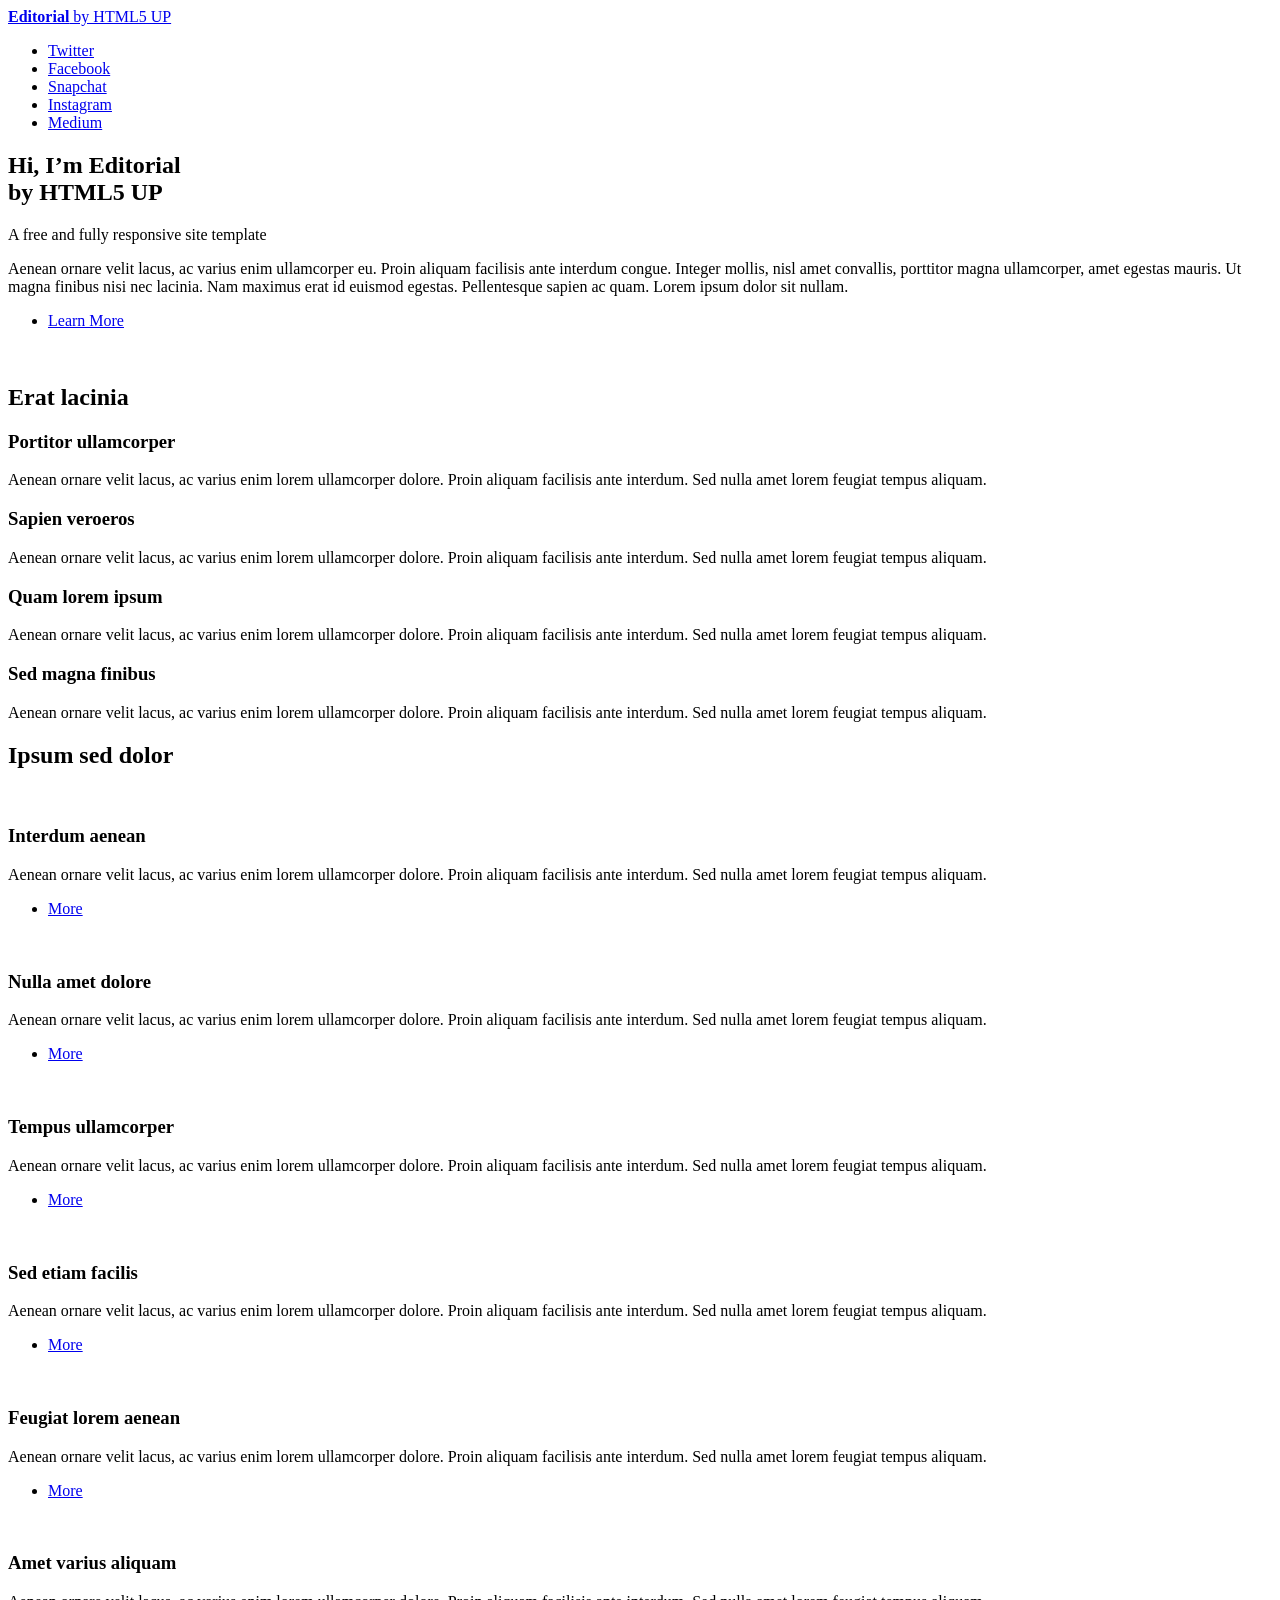
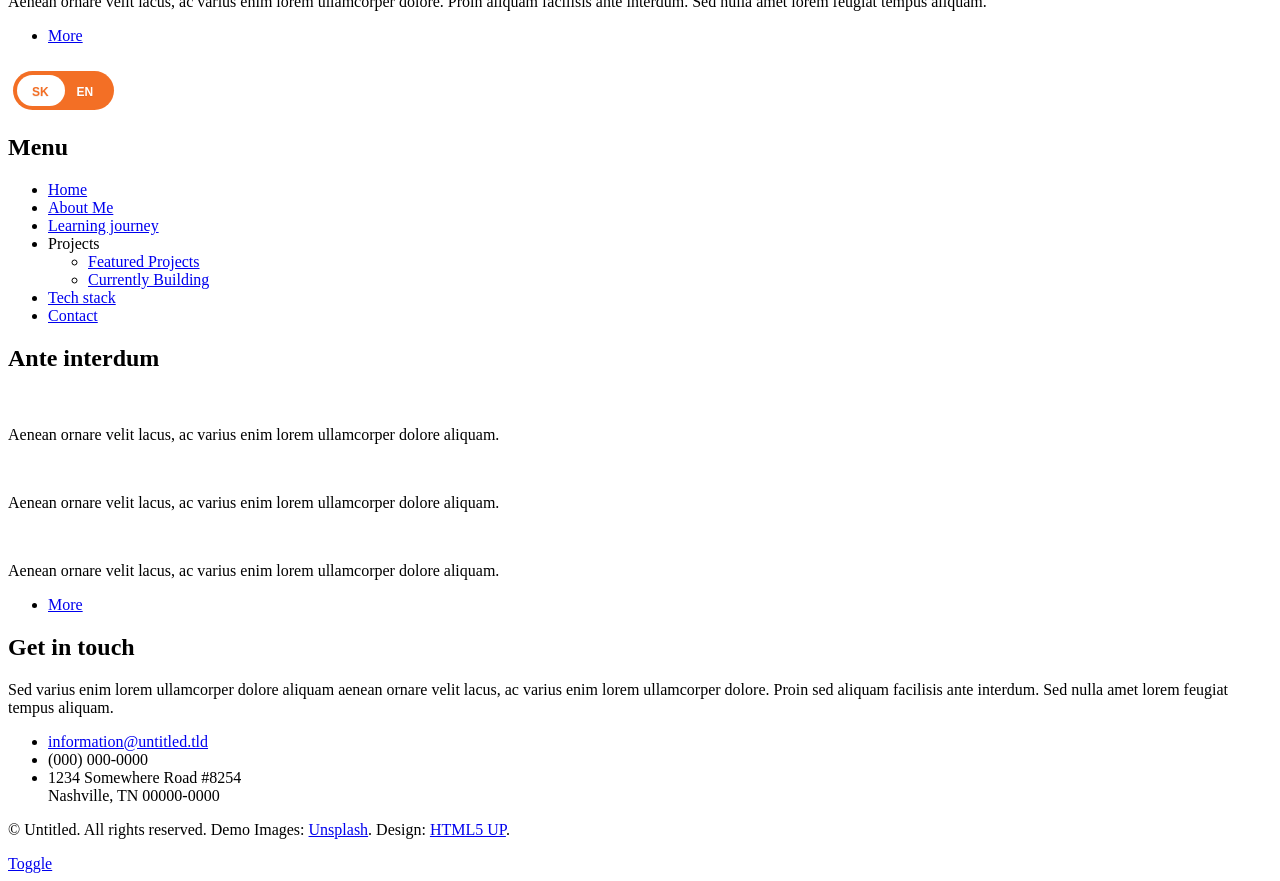
==== commit 9cd58dc1: "Add big update" ====
--- a/index.html
+++ b/index.html
@@ -10,6 +10,8 @@
 		<meta charset="utf-8" />
 		<meta name="viewport" content="width=device-width, initial-scale=1, user-scalable=no" />
 		<link rel="stylesheet" href="assets/css/main.css" />
+        <link rel="stylesheet" href="assets/css/style.css" />
+        <script src="script.js" defer></script>
 	</head>
 	<body class="is-preload">
 
@@ -153,9 +155,12 @@
 
 							<!-- Search -->
 								<section id="search" class="alt">
-									<form method="post" action="#">
-										<input type="text" name="query" id="query" placeholder="Search" />
-									</form>
+                                    <div class="switch">
+                                        <input id="language-toggle" class="check-toggle check-toggle-round-flat"  type="checkbox">
+                                        <label for="language-toggle"></label>
+                                        <span class="on">SK</span>
+                                        <span class="off">EN</span>
+                                    </div>
 								</section>
 
 							<!-- Menu -->
@@ -170,8 +175,8 @@
 										<li>
 											<span class="opener">Projects</span>
 											<ul>
-												<li><a href="#">Featured Projects</a></li>
-												<li><a href="#">Currently Building</a></li>
+												<li><a href="featured-projects.html">Featured Projects</a></li>
+												<li><a href="currently-building.html">Currently Building</a></li>
 											</ul>
 										</li>
 										<li><a href="tech-stack.html">Tech stack</a></li>
--- a/assets/css/style.css
+++ b/assets/css/style.css
@@ -0,0 +1,112 @@
+.switch {
+    position: relative;
+    display: inline-block;
+    margin: 0 5px;
+}
+
+.switch>span {
+    position: absolute;
+    top: 14px;
+    pointer-events: none;
+    font-family: 'Helvetica', Arial, sans-serif;
+    font-weight: bold;
+    font-size: 12px;
+    text-transform: uppercase;
+    text-shadow: 0 1px 0 rgba(0, 0, 0, .06);
+    width: 50%;
+    text-align: center;
+}
+
+input.check-toggle-round-flat:checked~.off {
+    color: #F36F25;
+}
+
+input.check-toggle-round-flat:checked~.on {
+    color: #fff;
+}
+
+.switch>span.on {
+    left: 0;
+    padding-left: 2px;
+    color: #F36F25;
+}
+
+.switch>span.off {
+    right: 0;
+    padding-right: 4px;
+    color: #fff;
+}
+
+.check-toggle {
+    position: absolute;
+    margin-left: -9999px;
+    visibility: hidden;
+}
+
+.check-toggle+label {
+    display: block;
+    position: relative;
+    cursor: pointer;
+    outline: none;
+    -webkit-user-select: none;
+    -moz-user-select: none;
+    -ms-user-select: none;
+    user-select: none;
+}
+
+input.check-toggle-round-flat+label {
+    padding: 2px;
+    width: 97px;
+    height: 35px;
+    background-color: #F36F25;
+    -webkit-border-radius: 60px;
+    -moz-border-radius: 60px;
+    -ms-border-radius: 60px;
+    -o-border-radius: 60px;
+    border-radius: 60px;
+}
+
+input.check-toggle-round-flat+label:before,
+input.check-toggle-round-flat+label:after {
+    display: block;
+    position: absolute;
+    content: "";
+}
+
+input.check-toggle-round-flat+label:before {
+    top: 2px;
+    left: 2px;
+    bottom: 2px;
+    right: 2px;
+    background-color: #F36F25;
+    -webkit-moz-border-radius: 60px;
+    -ms-border-radius: 60px;
+    -o-border-radius: 60px;
+    border-radius: 60px;
+}
+
+input.check-toggle-round-flat+label:after {
+    top: 4px;
+    left: 4px;
+    bottom: 4px;
+    width: 48px;
+    background-color: #fff;
+    -webkit-border-radius: 52px;
+    -moz-border-radius: 52px;
+    -ms-border-radius: 52px;
+    -o-border-radius: 52px;
+    border-radius: 52px;
+    -webkit-transition: margin 0.2s;
+    -moz-transition: margin 0.2s;
+    -o-transition: margin 0.2s;
+    transition: margin 0.2s;
+}
+
+input.check-toggle-round-flat:checked+label:after {
+    margin-left: 44px;
+}
+
+
+.switch {
+    margin-top: 10px;
+}
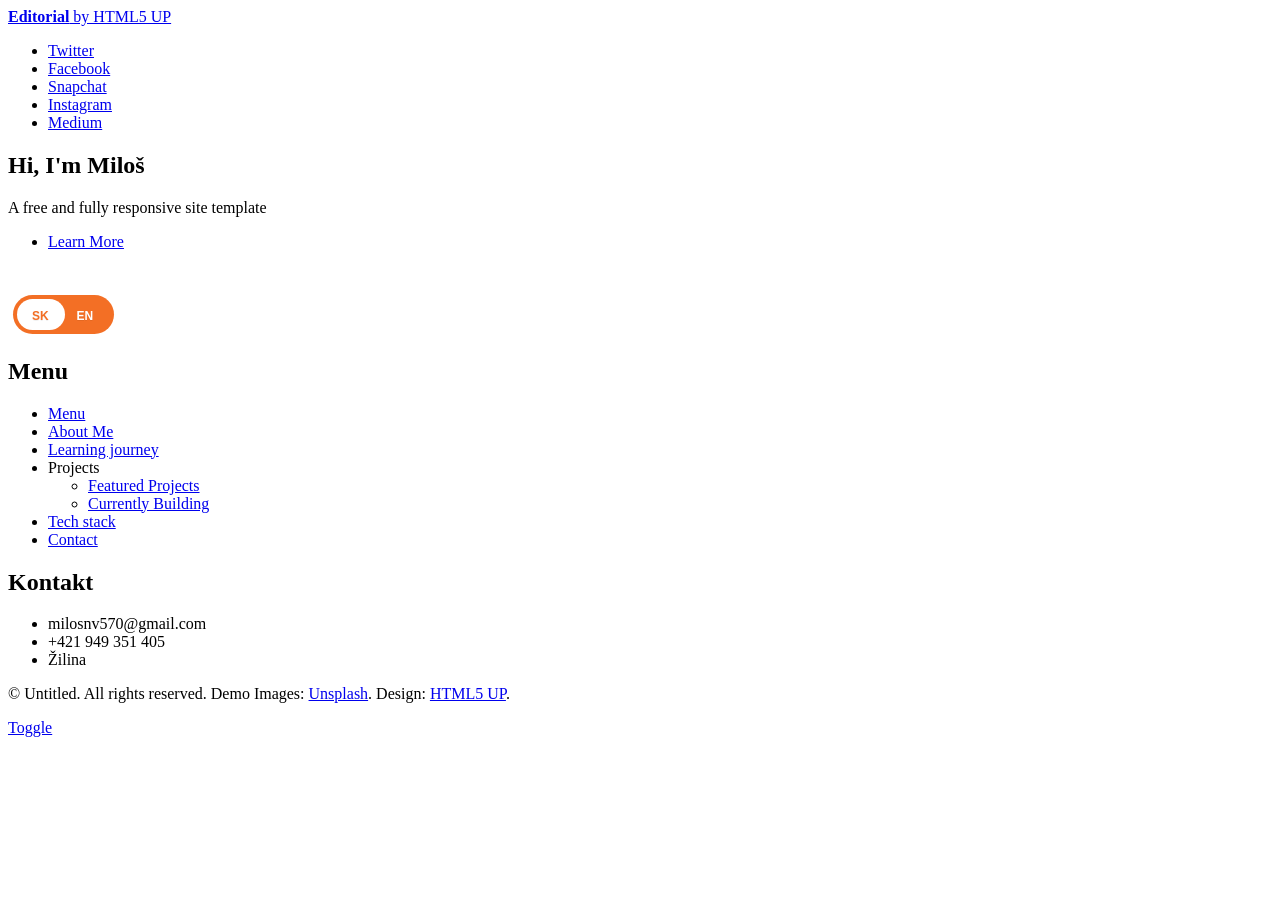
==== commit d382e57b: "fix: update href links" ====
--- a/index.html
+++ b/index.html
@@ -38,11 +38,10 @@
 								<section id="banner">
 									<div class="content">
 										<header>
-											<h1>Hi, I’m Editorial<br />
-											by HTML5 UP</h1>
+											<h1>Hi, I'm Miloš<br/></h1>
 											<p>A free and fully responsive site template</p>
 										</header>
-										<p>Aenean ornare velit lacus, ac varius enim ullamcorper eu. Proin aliquam facilisis ante interdum congue. Integer mollis, nisl amet convallis, porttitor magna ullamcorper, amet egestas mauris. Ut magna finibus nisi nec lacinia. Nam maximus erat id euismod egestas. Pellentesque sapien ac quam. Lorem ipsum dolor sit nullam.</p>
+										<p></p>
 										<ul class="actions">
 											<li><a href="#" class="button big">Learn More</a></li>
 										</ul>
@@ -52,99 +51,6 @@
 									</span>
 								</section>
 
-							<!-- Section -->
-								<section>
-									<header class="major">
-										<h2>Erat lacinia</h2>
-									</header>
-									<div class="features">
-										<article>
-											<span class="icon fa-gem"></span>
-											<div class="content">
-												<h3>Portitor ullamcorper</h3>
-												<p>Aenean ornare velit lacus, ac varius enim lorem ullamcorper dolore. Proin aliquam facilisis ante interdum. Sed nulla amet lorem feugiat tempus aliquam.</p>
-											</div>
-										</article>
-										<article>
-											<span class="icon solid fa-paper-plane"></span>
-											<div class="content">
-												<h3>Sapien veroeros</h3>
-												<p>Aenean ornare velit lacus, ac varius enim lorem ullamcorper dolore. Proin aliquam facilisis ante interdum. Sed nulla amet lorem feugiat tempus aliquam.</p>
-											</div>
-										</article>
-										<article>
-											<span class="icon solid fa-rocket"></span>
-											<div class="content">
-												<h3>Quam lorem ipsum</h3>
-												<p>Aenean ornare velit lacus, ac varius enim lorem ullamcorper dolore. Proin aliquam facilisis ante interdum. Sed nulla amet lorem feugiat tempus aliquam.</p>
-											</div>
-										</article>
-										<article>
-											<span class="icon solid fa-signal"></span>
-											<div class="content">
-												<h3>Sed magna finibus</h3>
-												<p>Aenean ornare velit lacus, ac varius enim lorem ullamcorper dolore. Proin aliquam facilisis ante interdum. Sed nulla amet lorem feugiat tempus aliquam.</p>
-											</div>
-										</article>
-									</div>
-								</section>
-
-							<!-- Section -->
-								<section>
-									<header class="major">
-										<h2>Ipsum sed dolor</h2>
-									</header>
-									<div class="posts">
-										<article>
-											<a href="#" class="image"><img src="images/pic01.jpg" alt="" /></a>
-											<h3>Interdum aenean</h3>
-											<p>Aenean ornare velit lacus, ac varius enim lorem ullamcorper dolore. Proin aliquam facilisis ante interdum. Sed nulla amet lorem feugiat tempus aliquam.</p>
-											<ul class="actions">
-												<li><a href="#" class="button">More</a></li>
-											</ul>
-										</article>
-										<article>
-											<a href="#" class="image"><img src="images/pic02.jpg" alt="" /></a>
-											<h3>Nulla amet dolore</h3>
-											<p>Aenean ornare velit lacus, ac varius enim lorem ullamcorper dolore. Proin aliquam facilisis ante interdum. Sed nulla amet lorem feugiat tempus aliquam.</p>
-											<ul class="actions">
-												<li><a href="#" class="button">More</a></li>
-											</ul>
-										</article>
-										<article>
-											<a href="#" class="image"><img src="images/pic03.jpg" alt="" /></a>
-											<h3>Tempus ullamcorper</h3>
-											<p>Aenean ornare velit lacus, ac varius enim lorem ullamcorper dolore. Proin aliquam facilisis ante interdum. Sed nulla amet lorem feugiat tempus aliquam.</p>
-											<ul class="actions">
-												<li><a href="#" class="button">More</a></li>
-											</ul>
-										</article>
-										<article>
-											<a href="#" class="image"><img src="images/pic04.jpg" alt="" /></a>
-											<h3>Sed etiam facilis</h3>
-											<p>Aenean ornare velit lacus, ac varius enim lorem ullamcorper dolore. Proin aliquam facilisis ante interdum. Sed nulla amet lorem feugiat tempus aliquam.</p>
-											<ul class="actions">
-												<li><a href="#" class="button">More</a></li>
-											</ul>
-										</article>
-										<article>
-											<a href="#" class="image"><img src="images/pic05.jpg" alt="" /></a>
-											<h3>Feugiat lorem aenean</h3>
-											<p>Aenean ornare velit lacus, ac varius enim lorem ullamcorper dolore. Proin aliquam facilisis ante interdum. Sed nulla amet lorem feugiat tempus aliquam.</p>
-											<ul class="actions">
-												<li><a href="#" class="button">More</a></li>
-											</ul>
-										</article>
-										<article>
-											<a href="#" class="image"><img src="images/pic06.jpg" alt="" /></a>
-											<h3>Amet varius aliquam</h3>
-											<p>Aenean ornare velit lacus, ac varius enim lorem ullamcorper dolore. Proin aliquam facilisis ante interdum. Sed nulla amet lorem feugiat tempus aliquam.</p>
-											<ul class="actions">
-												<li><a href="#" class="button">More</a></li>
-											</ul>
-										</article>
-									</div>
-								</section>
 
 						</div>
 					</div>
@@ -169,8 +75,8 @@
 										<h2>Menu</h2>
 									</header>
 									<ul>
-										<li><a href="index.html">Home</a></li>
-										<li><a href="generic.html">About Me</a></li>
+                                        <li><a href="index.html">Menu</a></li>
+										<li><a href="about-me.html">About Me</a></li>
 										<li><a href="learning-journey.html">Learning journey</a></li>
 										<li>
 											<span class="opener">Projects</span>
@@ -180,45 +86,20 @@
 											</ul>
 										</li>
 										<li><a href="tech-stack.html">Tech stack</a></li>
-										<li><a href="#">Contact</a></li>
+                                        <li><a href="#contact">Contact</a></li>
 									</ul>
 								</nav>
 
 							<!-- Section -->
-								<section>
+								<section id="contact">
 									<header class="major">
-										<h2>Ante interdum</h2>
+										<h2>Kontakt</h2>
 									</header>
-									<div class="mini-posts">
-										<article>
-											<a href="#" class="image"><img src="images/pic07.jpg" alt="" /></a>
-											<p>Aenean ornare velit lacus, ac varius enim lorem ullamcorper dolore aliquam.</p>
-										</article>
-										<article>
-											<a href="#" class="image"><img src="images/pic08.jpg" alt="" /></a>
-											<p>Aenean ornare velit lacus, ac varius enim lorem ullamcorper dolore aliquam.</p>
-										</article>
-										<article>
-											<a href="#" class="image"><img src="images/pic09.jpg" alt="" /></a>
-											<p>Aenean ornare velit lacus, ac varius enim lorem ullamcorper dolore aliquam.</p>
-										</article>
-									</div>
-									<ul class="actions">
-										<li><a href="#" class="button">More</a></li>
-									</ul>
-								</section>
-
-							<!-- Section -->
-								<section>
-									<header class="major">
-										<h2>Get in touch</h2>
-									</header>
-									<p>Sed varius enim lorem ullamcorper dolore aliquam aenean ornare velit lacus, ac varius enim lorem ullamcorper dolore. Proin sed aliquam facilisis ante interdum. Sed nulla amet lorem feugiat tempus aliquam.</p>
+									<p></p>
 									<ul class="contact">
-										<li class="icon solid fa-envelope"><a href="#">information@untitled.tld</a></li>
-										<li class="icon solid fa-phone">(000) 000-0000</li>
-										<li class="icon solid fa-home">1234 Somewhere Road #8254<br />
-										Nashville, TN 00000-0000</li>
+										<li class="icon solid fa-envelope">milosnv570&#64;gmail.com</li>
+                                        <li class="icon solid fa-phone">+421 949 351 405</li>
+										<li class="icon solid fa-home">Žilina</li>
 									</ul>
 								</section>
 
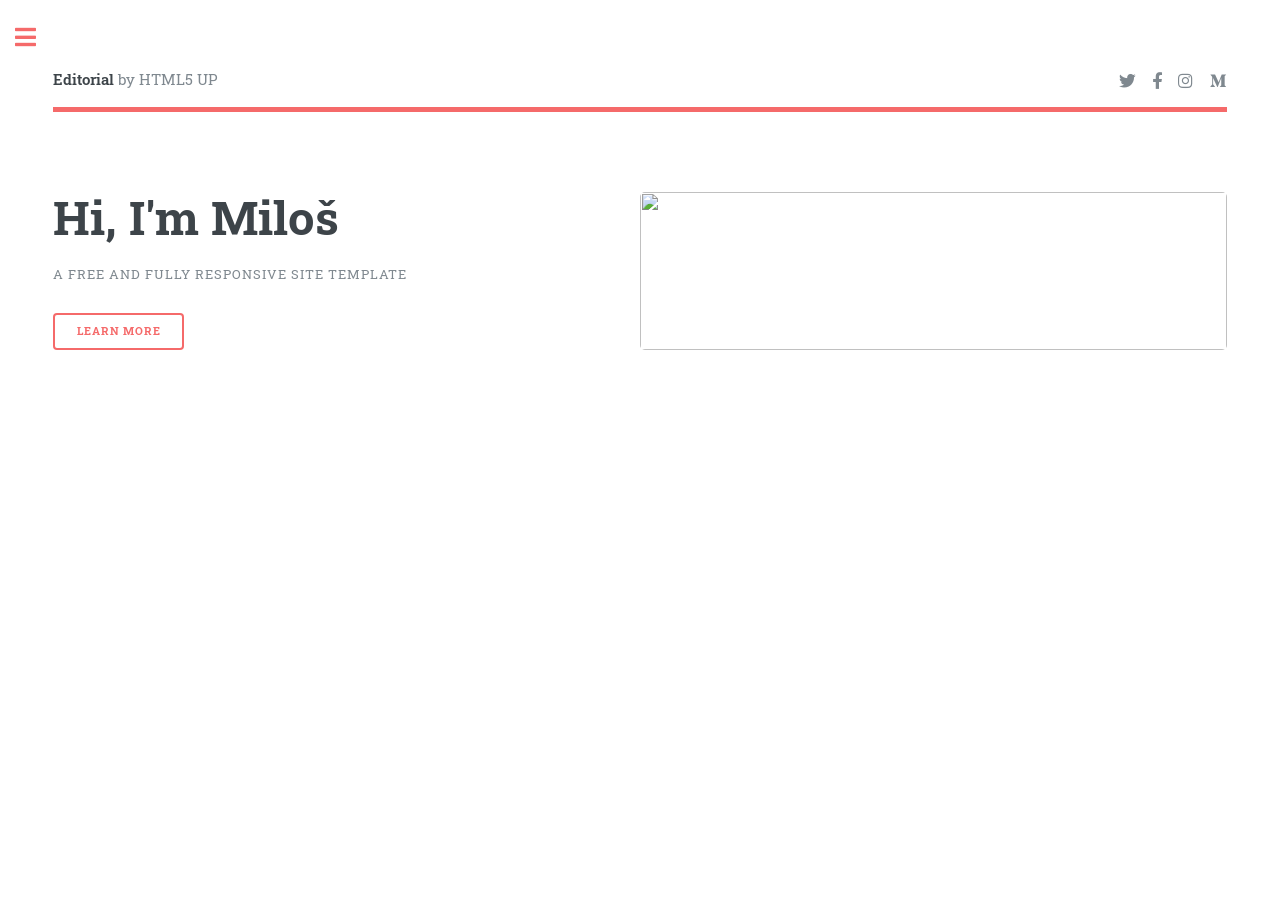
==== commit b1146462: "refactor: fluent switching pages" ====
--- a/index.html
+++ b/index.html
@@ -1,124 +1,199 @@
 <!DOCTYPE HTML>
-<!--
-	Editorial by HTML5 UP
-	html5up.net | @ajlkn
-	Free for personal and commercial use under the CCA 3.0 license (html5up.net/license)
--->
 <html>
-	<head>
-		<title>Editorial by HTML5 UP</title>
-		<meta charset="utf-8" />
-		<meta name="viewport" content="width=device-width, initial-scale=1, user-scalable=no" />
-		<link rel="stylesheet" href="assets/css/main.css" />
-        <link rel="stylesheet" href="assets/css/style.css" />
-        <script src="script.js" defer></script>
-	</head>
-	<body class="is-preload">
+<head>
+    <title>Miloš Portfolio</title>
+    <meta charset="utf-8" />
+    <meta name="viewport" content="width=device-width, initial-scale=1, user-scalable=no" />
 
-		<!-- Wrapper -->
-			<div id="wrapper">
+    <link rel="stylesheet" href="assets/css/main.css" />
+    <script src="script.js" defer></script>
+</head>
 
-				<!-- Main -->
-					<div id="main">
-						<div class="inner">
+<body class="is-preload">
 
-							<!-- Header -->
-								<header id="header">
-									<a href="index.html" class="logo"><strong>Editorial</strong> by HTML5 UP</a>
-									<ul class="icons">
-										<li><a href="#" class="icon brands fa-twitter"><span class="label">Twitter</span></a></li>
-										<li><a href="#" class="icon brands fa-facebook-f"><span class="label">Facebook</span></a></li>
-										<li><a href="#" class="icon brands fa-snapchat-ghost"><span class="label">Snapchat</span></a></li>
-										<li><a href="#" class="icon brands fa-instagram"><span class="label">Instagram</span></a></li>
-										<li><a href="#" class="icon brands fa-medium-m"><span class="label">Medium</span></a></li>
-									</ul>
-								</header>
+<div id="wrapper">
 
-							<!-- Banner -->
-								<section id="banner">
-									<div class="content">
-										<header>
-											<h1>Hi, I'm Miloš<br/></h1>
-											<p>A free and fully responsive site template</p>
-										</header>
-										<p></p>
-										<ul class="actions">
-											<li><a href="#" class="button big">Learn More</a></li>
-										</ul>
-									</div>
-									<span class="image object">
-										<img src="images/pic10.jpg" alt="" />
-									</span>
-								</section>
+    <!-- MAIN -->
+    <div id="main">
+        <div class="inner">
+
+            <!-- HEADER -->
+            <header id="header">
+                <a href="#home" class="logo">
+                    <strong>Editorial</strong> by HTML5 UP
+                </a>
+
+                <ul class="icons">
+                    <li>
+                        <a href="#" class="icon brands fa-twitter">
+                            <span class="label">Twitter</span>
+                        </a>
+                    </li>
+
+                    <li>
+                        <a href="#" class="icon brands fa-facebook-f">
+                            <span class="label">Facebook</span>
+                        </a>
+                    </li>
+
+                    <li>
+                        <a href="#" class="icon brands fa-instagram">
+                            <span class="label">Instagram</span>
+                        </a>
+                    </li>
+
+                    <li>
+                        <a href="#" class="icon brands fa-medium-m">
+                            <span class="label">Medium</span>
+                        </a>
+                    </li>
+                </ul>
+            </header>
 
 
-						</div>
-					</div>
+            <!-- SEM SA BUDE VKLADAŤ OBSAH STRÁNOK -->
+            <div id="page-content"></div>
 
-				<!-- Sidebar -->
-					<div id="sidebar">
-						<div class="inner">
+        </div>
+    </div>
 
-							<!-- Search -->
-								<section id="search" class="alt">
-                                    <div class="switch">
-                                        <input id="language-toggle" class="check-toggle check-toggle-round-flat"  type="checkbox">
-                                        <label for="language-toggle"></label>
-                                        <span class="on">SK</span>
-                                        <span class="off">EN</span>
-                                    </div>
-								</section>
 
-							<!-- Menu -->
-								<nav id="menu">
-									<header class="major">
-										<h2>Menu</h2>
-									</header>
-									<ul>
-                                        <li><a href="index.html">Menu</a></li>
-										<li><a href="about-me.html">About Me</a></li>
-										<li><a href="learning-journey.html">Learning journey</a></li>
-										<li>
-											<span class="opener">Projects</span>
-											<ul>
-												<li><a href="featured-projects.html">Featured Projects</a></li>
-												<li><a href="currently-building.html">Currently Building</a></li>
-											</ul>
-										</li>
-										<li><a href="tech-stack.html">Tech stack</a></li>
-                                        <li><a href="#contact">Contact</a></li>
-									</ul>
-								</nav>
+    <!-- SIDEBAR -->
+    <div id="sidebar">
+        <div class="inner">
 
-							<!-- Section -->
-								<section id="contact">
-									<header class="major">
-										<h2>Kontakt</h2>
-									</header>
-									<p></p>
-									<ul class="contact">
-										<li class="icon solid fa-envelope">milosnv570&#64;gmail.com</li>
-                                        <li class="icon solid fa-phone">+421 949 351 405</li>
-										<li class="icon solid fa-home">Žilina</li>
-									</ul>
-								</section>
+            <!-- LANGUAGE SWITCH -->
+            <section id="search" class="alt">
 
-							<!-- Footer -->
-								<footer id="footer">
-									<p class="copyright">&copy; Untitled. All rights reserved. Demo Images: <a href="https://unsplash.com">Unsplash</a>. Design: <a href="https://html5up.net">HTML5 UP</a>.</p>
-								</footer>
+                <div class="switch">
 
-						</div>
-					</div>
+                    <input
+                            id="language-toggle"
+                            class="check-toggle check-toggle-round-flat"
+                            type="checkbox"
+                    >
 
-			</div>
+                    <label for="language-toggle"></label>
 
-		<!-- Scripts -->
-			<script src="assets/js/jquery.min.js"></script>
-			<script src="assets/js/browser.min.js"></script>
-			<script src="assets/js/breakpoints.min.js"></script>
-			<script src="assets/js/util.js"></script>
-			<script src="assets/js/main.js"></script>
+                    <span class="on">SK</span>
+                    <span class="off">EN</span>
 
-	</body>
+                </div>
+
+            </section>
+
+
+            <!-- MENU -->
+            <nav id="menu">
+
+                <header class="major">
+                    <h2>Menu</h2>
+                </header>
+
+                <ul>
+
+                    <li>
+                        <a href="#home">Home</a>
+                    </li>
+
+                    <li>
+                        <a href="#about-me">About Me</a>
+                    </li>
+
+                    <li>
+                        <a href="#learning-journey">
+                            Learning Journey
+                        </a>
+                    </li>
+
+                    <li>
+
+                        <span class="opener">
+                            Projects
+                        </span>
+
+                        <ul>
+
+                            <li>
+                                <a href="#featured-projects">
+                                    Featured Projects
+                                </a>
+                            </li>
+
+                            <li>
+                                <a href="#currently-building">
+                                    Currently Building
+                                </a>
+                            </li>
+
+                        </ul>
+
+                    </li>
+
+                    <li>
+                        <a href="#tech-stack">
+                            Tech Stack
+                        </a>
+                    </li>
+
+                    <li>
+                        <a href="#contact">
+                            Contact
+                        </a>
+                    </li>
+
+                </ul>
+
+            </nav>
+
+
+            <!-- CONTACT -->
+            <section id="contact">
+
+                <header class="major">
+                    <h2>Kontakt</h2>
+                </header>
+
+                <ul class="contact">
+
+                    <li class="icon solid fa-envelope">
+                        milosnv570&#64;gmail.com
+                    </li>
+
+                    <li class="icon solid fa-phone">
+                        +421 949 351 405
+                    </li>
+
+                    <li class="icon solid fa-home">
+                        Žilina
+                    </li>
+
+                </ul>
+
+            </section>
+
+
+            <!-- FOOTER -->
+            <footer id="footer">
+
+                <p class="copyright">
+                    &copy; Miloš. All rights reserved.
+                </p>
+
+            </footer>
+
+        </div>
+    </div>
+
+</div>
+
+
+<!-- SCRIPTS -->
+<script src="assets/js/jquery.min.js"></script>
+<script src="assets/js/browser.min.js"></script>
+<script src="assets/js/breakpoints.min.js"></script>
+<script src="assets/js/util.js"></script>
+<script src="assets/js/main.js"></script>
+
+</body>
 </html>
--- a/assets/css/main.css
+++ b/assets/css/main.css
@@ -2271,3 +2271,119 @@
     border-top: 0;
     margin-top: 0;
     padding-top: 0; }
+
+
+/* =========================================================
+ LANGUAGE SWITCH OVERRIDE
+ ========================================================= */
+
+.switch {
+    position: relative;
+    display: inline-block;
+    width: 101px;
+    height: 39px;
+    margin: 10px 5px 0 5px;
+}
+
+.switch > span {
+    position: absolute;
+    top: 14px;
+    width: 50%;
+    pointer-events: none;
+    font-family: Helvetica, Arial, sans-serif;
+    font-weight: bold;
+    font-size: 12px;
+    text-transform: uppercase;
+    text-shadow: 0 1px 0 rgba(0, 0, 0, .06);
+    text-align: center;
+    z-index: 3;
+}
+
+.switch > span.on {
+    left: 0;
+    padding-left: 2px;
+    color: #F36F25;
+}
+
+.switch > span.off {
+    right: 0;
+    padding-right: 4px;
+    color: #fff;
+}
+
+
+/* Skrytie pôvodného checkboxu */
+.switch > input.check-toggle {
+    position: absolute !important;
+    left: -9999px !important;
+    margin-left: 0 !important;
+    opacity: 0 !important;
+    visibility: hidden !important;
+    width: 1px !important;
+    z-index: -1 !important;
+}
+
+
+/* Vlastný vzhľad labelu */
+.switch > input.check-toggle-round-flat + label {
+    display: block !important;
+    position: relative !important;
+    cursor: pointer;
+
+    outline: none;
+    user-select: none;
+
+    width: 97px !important;
+    height: 35px !important;
+    padding: 2px !important;
+
+    background-color: #F36F25 !important;
+    border-radius: 60px !important;
+
+    box-sizing: content-box;
+}
+
+
+/* Zrušenie globálneho checkbox :before */
+.switch > input.check-toggle-round-flat + label:before {
+    content: none !important;
+    display: none !important;
+}
+
+
+/* Biely posúvač */
+.switch > input.check-toggle-round-flat + label:after {
+    content: "" !important;
+    display: block !important;
+    position: absolute !important;
+
+    top: 4px !important;
+    left: 4px !important;
+    bottom: 4px !important;
+
+    width: 48px !important;
+
+    background-color: #fff !important;
+    border: 0 !important;
+    border-radius: 52px !important;
+
+    box-shadow: none !important;
+
+    transition: margin 0.2s !important;
+}
+
+
+/* Posunutie pri EN */
+.switch > input.check-toggle-round-flat:checked + label:after {
+    margin-left: 44px !important;
+}
+
+
+/* Texty */
+.switch > input.check-toggle-round-flat:checked ~ .off {
+    color: #F36F25;
+}
+
+.switch > input.check-toggle-round-flat:checked ~ .on {
+    color: #fff;
+}
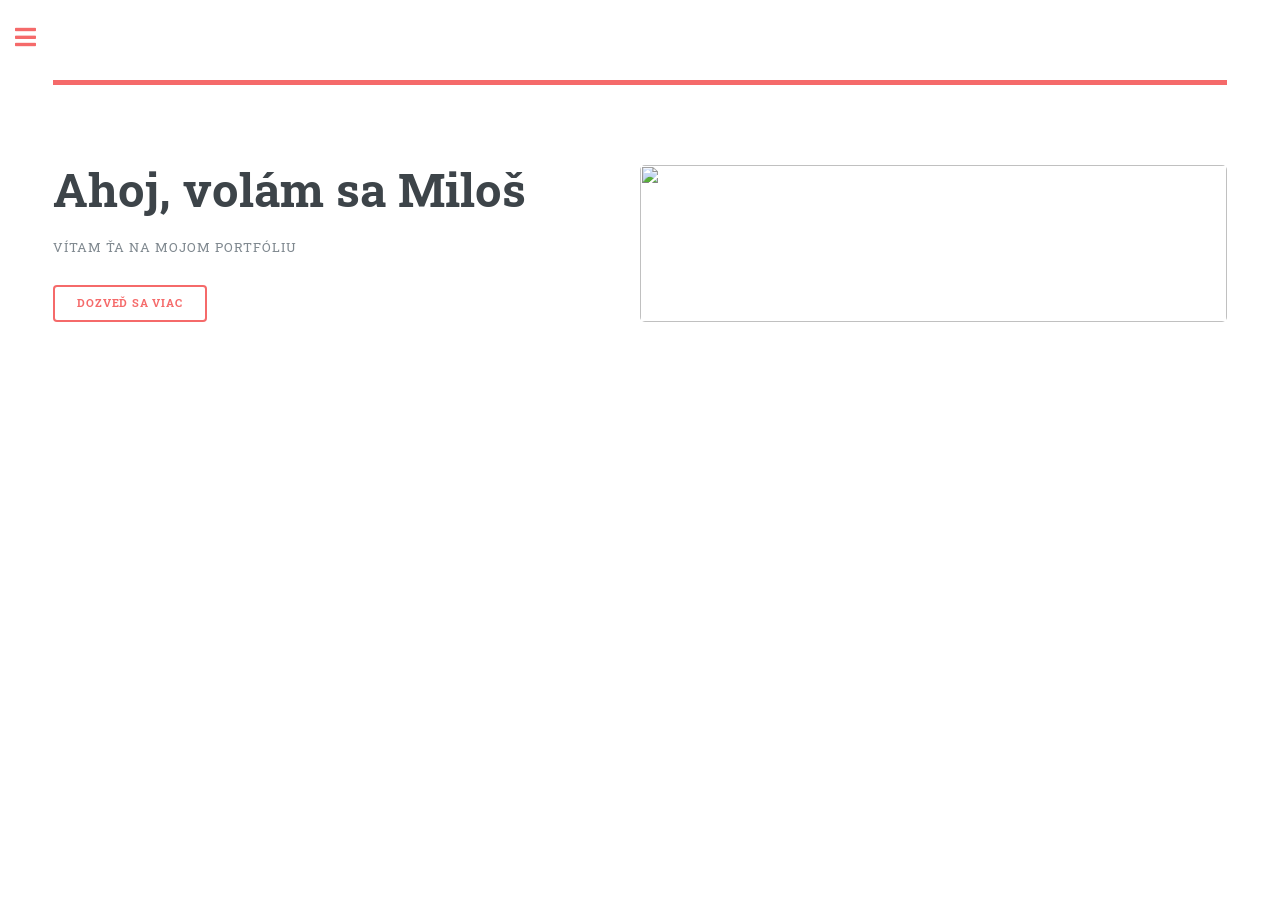
==== commit 19d109ad: "fix: small language change" ====
--- a/index.html
+++ b/index.html
@@ -19,35 +19,7 @@
 
             <!-- HEADER -->
             <header id="header">
-                <a href="#home" class="logo">
-                    <strong>Editorial</strong> by HTML5 UP
-                </a>
 
-                <ul class="icons">
-                    <li>
-                        <a href="#" class="icon brands fa-twitter">
-                            <span class="label">Twitter</span>
-                        </a>
-                    </li>
-
-                    <li>
-                        <a href="#" class="icon brands fa-facebook-f">
-                            <span class="label">Facebook</span>
-                        </a>
-                    </li>
-
-                    <li>
-                        <a href="#" class="icon brands fa-instagram">
-                            <span class="label">Instagram</span>
-                        </a>
-                    </li>
-
-                    <li>
-                        <a href="#" class="icon brands fa-medium-m">
-                            <span class="label">Medium</span>
-                        </a>
-                    </li>
-                </ul>
             </header>
 
 
@@ -93,36 +65,36 @@
                 <ul>
 
                     <li>
-                        <a href="#home">Home</a>
+                        <a data-i18n="home" href="#home"></a>
                     </li>
 
                     <li>
-                        <a href="#about-me">About Me</a>
+                        <a data-i18n="about-me" href="#about-me"></a>
                     </li>
 
                     <li>
-                        <a href="#learning-journey">
-                            Learning Journey
+                        <a data-i18n="learning-journey" href="#learning-journey">
+
                         </a>
                     </li>
 
                     <li>
 
-                        <span class="opener">
-                            Projects
+                        <span data-i18n="projects" class="opener">
+
                         </span>
 
                         <ul>
 
                             <li>
-                                <a href="#featured-projects">
-                                    Featured Projects
+                                <a data-i18n="featured-projects" href="#featured-projects">
+
                                 </a>
                             </li>
 
                             <li>
-                                <a href="#currently-building">
-                                    Currently Building
+                                <a data-i18n="currently-building" href="#currently-building">
+
                                 </a>
                             </li>
 
@@ -131,14 +103,13 @@
                     </li>
 
                     <li>
-                        <a href="#tech-stack">
-                            Tech Stack
+                        <a data-i18n="tech-stack" href="#tech-stack">
                         </a>
                     </li>
 
                     <li>
-                        <a href="#contact">
-                            Contact
+                        <a data-i18n="contact" href="#contact">
+
                         </a>
                     </li>
 
@@ -151,7 +122,7 @@
             <section id="contact">
 
                 <header class="major">
-                    <h2>Kontakt</h2>
+                    <h2 data-i18n="contact"></h2>
                 </header>
 
                 <ul class="contact">
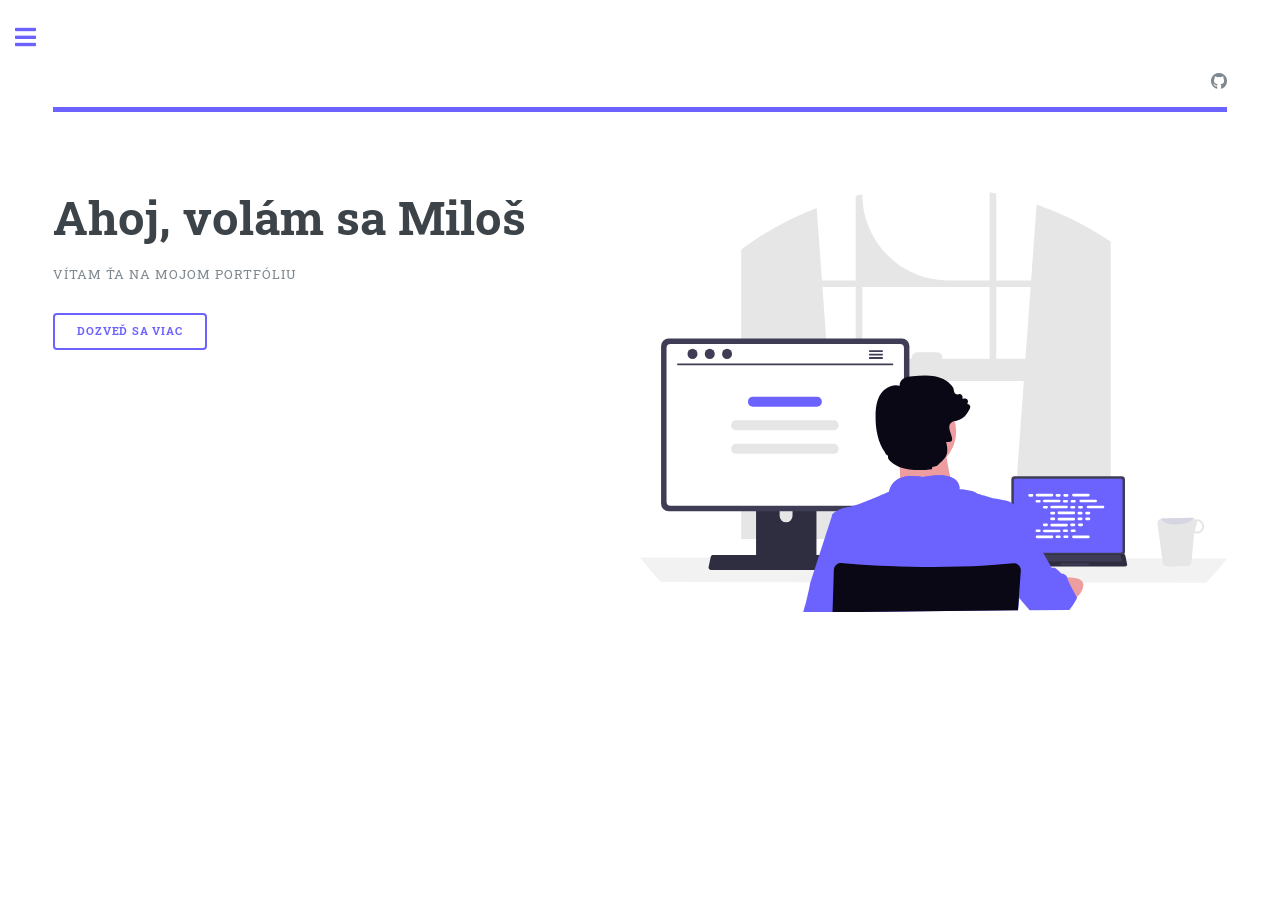
==== commit 761c7086: "refactor: update  text for clarity" ====
--- a/index.html
+++ b/index.html
@@ -1,12 +1,41 @@
 <!DOCTYPE HTML>
 <html>
 <head>
-    <title>Miloš Portfolio</title>
     <meta charset="utf-8" />
-    <meta name="viewport" content="width=device-width, initial-scale=1, user-scalable=no" />
 
-    <link rel="stylesheet" href="assets/css/main.css" />
-    <script src="script.js" defer></script>
+    <meta
+            name="viewport"
+            content="width=device-width, initial-scale=1"
+    />
+
+    <title>Moje portfólio</title>
+
+    <meta
+            name="description"
+            content="Miloš is a junior software developer focused on Java, Spring, backend development and modern software engineering."
+    />
+
+    <meta name="author" content="Miloš" />
+
+    <link rel="canonical" href="https://your-domain.com/" />
+
+    <link
+            rel="icon"
+            type="image/png"
+            href="images/favicon.png"
+    />
+
+    <link
+            rel="stylesheet"
+            href="assets/css/main.css"
+    />
+
+    <script src="assets/js/script.js" defer></script>
+    <script src="assets/js/jquery.min.js" defer></script>
+    <script src="assets/js/browser.min.js" defer></script>
+    <script src="assets/js/breakpoints.min.js" defer></script>
+    <script src="assets/js/util.js" defer></script>
+    <script src="assets/js/main.js" defer></script>
 </head>
 
 <body class="is-preload">
@@ -17,13 +46,19 @@
     <div id="main">
         <div class="inner">
 
-            <!-- HEADER -->
             <header id="header">
-
+                <ul class="icons">
+                    <li>
+                        <a href="https://github.com/milos970"
+                           class="icon brands fa-github"
+                           target="_blank">
+                            <span class="label">GitHub</span>
+                        </a>
+                    </li>
+                </ul>
             </header>
 
 
-            <!-- SEM SA BUDE VKLADAŤ OBSAH STRÁNOK -->
             <div id="page-content"></div>
 
         </div>
@@ -33,6 +68,7 @@
     <!-- SIDEBAR -->
     <div id="sidebar">
         <div class="inner">
+
 
             <!-- LANGUAGE SWITCH -->
             <section id="search" class="alt">
@@ -73,29 +109,21 @@
                     </li>
 
                     <li>
-                        <a data-i18n="learning-journey" href="#learning-journey">
-
-                        </a>
+                        <a data-i18n="learning-journey" href="#learning-journey"></a>
                     </li>
 
                     <li>
 
-                        <span data-i18n="projects" class="opener">
-
-                        </span>
+                        <span data-i18n="projects" class="opener"></span>
 
                         <ul>
 
                             <li>
-                                <a data-i18n="featured-projects" href="#featured-projects">
-
-                                </a>
+                                <a data-i18n="featured-projects" href="#featured-projects"></a>
                             </li>
 
                             <li>
-                                <a data-i18n="currently-building" href="#currently-building">
-
-                                </a>
+                                <a data-i18n="currently-building" href="#currently-building"></a>
                             </li>
 
                         </ul>
@@ -103,14 +131,11 @@
                     </li>
 
                     <li>
-                        <a data-i18n="tech-stack" href="#tech-stack">
-                        </a>
+                        <a data-i18n="tech-stack" href="#tech-stack"></a>
                     </li>
 
                     <li>
-                        <a data-i18n="contact" href="#contact">
-
-                        </a>
+                        <a data-i18n="contact" href="#contact"></a>
                     </li>
 
                 </ul>
@@ -128,7 +153,7 @@
                 <ul class="contact">
 
                     <li class="icon solid fa-envelope">
-                        milosnv570&#64;gmail.com
+                        milos.lukacik&#64;outlook.com
                     </li>
 
                     <li class="icon solid fa-phone">
@@ -151,6 +176,10 @@
                     &copy; Miloš. All rights reserved.
                 </p>
 
+                <p class="copyright">
+                    Template by <a href="https://html5up.net">HTML5 UP</a>.
+                </p>
+
             </footer>
 
         </div>
@@ -158,13 +187,5 @@
 
 </div>
 
-
-<!-- SCRIPTS -->
-<script src="assets/js/jquery.min.js"></script>
-<script src="assets/js/browser.min.js"></script>
-<script src="assets/js/breakpoints.min.js"></script>
-<script src="assets/js/util.js"></script>
-<script src="assets/js/main.js"></script>
-
 </body>
 </html>
--- a/assets/css/main.css
+++ b/assets/css/main.css
@@ -112,11 +112,11 @@
   -ms-transition: color 0.2s ease-in-out, border-bottom-color 0.2s ease-in-out;
   transition: color 0.2s ease-in-out, border-bottom-color 0.2s ease-in-out;
   border-bottom: dotted 1px;
-  color: #f56a6a;
+  color: #6c63ff;
   text-decoration: none; }
   a:hover {
-    border-bottom-color: #f56a6a;
-    color: #f56a6a !important; }
+    border-bottom-color: #6c63ff;
+    color: #6c63ff !important; }
     a:hover strong {
       color: inherit; }
 
@@ -998,7 +998,7 @@
   text-transform: uppercase; }
 
 header.major > :last-child {
-  border-bottom: solid 3px #f56a6a;
+  border-bottom: solid 3px #6c63ff;
   display: inline-block;
   margin: 0 0 2em 0;
   padding: 0 0.75em 0.5em 0; }
@@ -1056,8 +1056,8 @@
   input[type="url"]:focus,
   select:focus,
   textarea:focus {
-    border-color: #f56a6a;
-    box-shadow: 0 0 0 1px #f56a6a; }
+    border-color: #6c63ff;
+    box-shadow: 0 0 0 1px #6c63ff; }
 
 select {
   background-image: url("data:image/svg+xml;charset=utf8,%3Csvg xmlns='http://www.w3.org/2000/svg' width='40' height='40' preserveAspectRatio='none' viewBox='0 0 40 40'%3E%3Cpath d='M9.4,12.3l10.4,10.4l10.4-10.4c0.2-0.2,0.5-0.4,0.9-0.4c0.3,0,0.6,0.1,0.9,0.4l3.3,3.3c0.2,0.2,0.4,0.5,0.4,0.9 c0,0.4-0.1,0.6-0.4,0.9L20.7,31.9c-0.2,0.2-0.5,0.4-0.9,0.4c-0.3,0-0.6-0.1-0.9-0.4L4.3,17.3c-0.2-0.2-0.4-0.5-0.4-0.9 c0-0.4,0.1-0.6,0.4-0.9l3.3-3.3c0.2-0.2,0.5-0.4,0.9-0.4S9.1,12.1,9.4,12.3z' fill='rgba(210, 215, 217, 0.75)' /%3E%3C/svg%3E");
@@ -1145,8 +1145,8 @@
     content: '\f00c'; }
   input[type="checkbox"]:focus + label:before,
   input[type="radio"]:focus + label:before {
-    border-color: #f56a6a;
-    box-shadow: 0 0 0 1px #f56a6a; }
+    border-color: #6c63ff;
+    box-shadow: 0 0 0 1px #6c63ff; }
 
 input[type="checkbox"] + label:before {
   border-radius: 0.375em; }
@@ -1376,7 +1376,7 @@
       font-family: 'Font Awesome 5 Free';
       font-weight: 400; }
     ul.contact li:before {
-      color: #f56a6a;
+      color: #6c63ff;
       display: inline-block;
       font-size: 1.5em;
       height: 1.125em;
@@ -1421,12 +1421,12 @@
       padding: 0 0.5em;
       text-align: center; }
       ul.pagination li > .page.active {
-        background-color: #f56a6a;
+        background-color: #6c63ff;
         color: #ffffff !important; }
         ul.pagination li > .page.active:hover {
-          background-color: #f67878; }
+          background-color: #6c63ff; }
         ul.pagination li > .page.active:active {
-          background-color: #f45c5c; }
+          background-color: #6c63ff; }
     ul.pagination li:first-child {
       padding-right: 0.75em; }
     ul.pagination li:last-child {
@@ -1495,8 +1495,8 @@
   background-color: transparent;
   border-radius: 0.375em;
   border: 0;
-  box-shadow: inset 0 0 0 2px #f56a6a;
-  color: #f56a6a !important;
+  box-shadow: inset 0 0 0 2px #6c63ff;
+  color: #6c63ff !important;
   cursor: pointer;
   display: inline-block;
   font-family: "Roboto Slab", serif;
@@ -1553,7 +1553,7 @@
   input[type="button"].primary,
   button.primary,
   .button.primary {
-    background-color: #f56a6a;
+    background-color: #6c63ff;
     box-shadow: none;
     color: #ffffff !important; }
     input[type="submit"].primary:hover,
@@ -1561,13 +1561,13 @@
     input[type="button"].primary:hover,
     button.primary:hover,
     .button.primary:hover {
-      background-color: #f67878; }
+      background-color: #6c63ff; }
     input[type="submit"].primary:active,
     input[type="reset"].primary:active,
     input[type="button"].primary:active,
     button.primary:active,
     .button.primary:active {
-      background-color: #f45c5c; }
+      background-color: #6c63ff; }
   input[type="submit"].disabled, input[type="submit"]:disabled,
   input[type="reset"].disabled,
   input[type="reset"]:disabled,
@@ -1642,7 +1642,7 @@
       text-align: center;
       width: 10em; }
       .features article .icon:before {
-        color: #f56a6a;
+        color: #6c63ff;
         font-size: 2.75rem;
         position: relative;
         top: 0.05em; }
@@ -2075,7 +2075,7 @@
   display: -webkit-flex;
   display: -ms-flex;
   display: flex;
-  border-bottom: solid 5px #f56a6a;
+  border-bottom: solid 5px #6c63ff;
   padding: 6em 0 1em 0;
   position: relative; }
   #header > * {
@@ -2214,7 +2214,7 @@
     font-size: 0.9em;
     padding: 0.625em 0; }
     #menu ul a:hover, #menu ul span:hover {
-      color: #f56a6a; }
+      color: #6c63ff; }
     #menu ul a.opener, #menu ul span.opener {
       -moz-transition: color 0.2s ease-in-out;
       -webkit-transition: color 0.2s ease-in-out;
@@ -2244,7 +2244,7 @@
         position: absolute;
         right: 0; }
       #menu ul a.opener:hover:before, #menu ul span.opener:hover:before {
-        color: #f56a6a; }
+        color: #6c63ff; }
       #menu ul a.opener.active + ul, #menu ul span.opener.active + ul {
         display: block; }
       #menu ul a.opener.active:before, #menu ul span.opener.active:before {
@@ -2302,7 +2302,7 @@
 .switch > span.on {
     left: 0;
     padding-left: 2px;
-    color: #F36F25;
+    color: #6c63ff;
 }
 
 .switch > span.off {
@@ -2337,7 +2337,7 @@
     height: 35px !important;
     padding: 2px !important;
 
-    background-color: #F36F25 !important;
+    background-color: #6c63ff !important;
     border-radius: 60px !important;
 
     box-sizing: content-box;
@@ -2381,9 +2381,10 @@
 
 /* Texty */
 .switch > input.check-toggle-round-flat:checked ~ .off {
-    color: #F36F25;
+    color: #6c63ff;
 }
 
 .switch > input.check-toggle-round-flat:checked ~ .on {
     color: #fff;
-}+}
+
